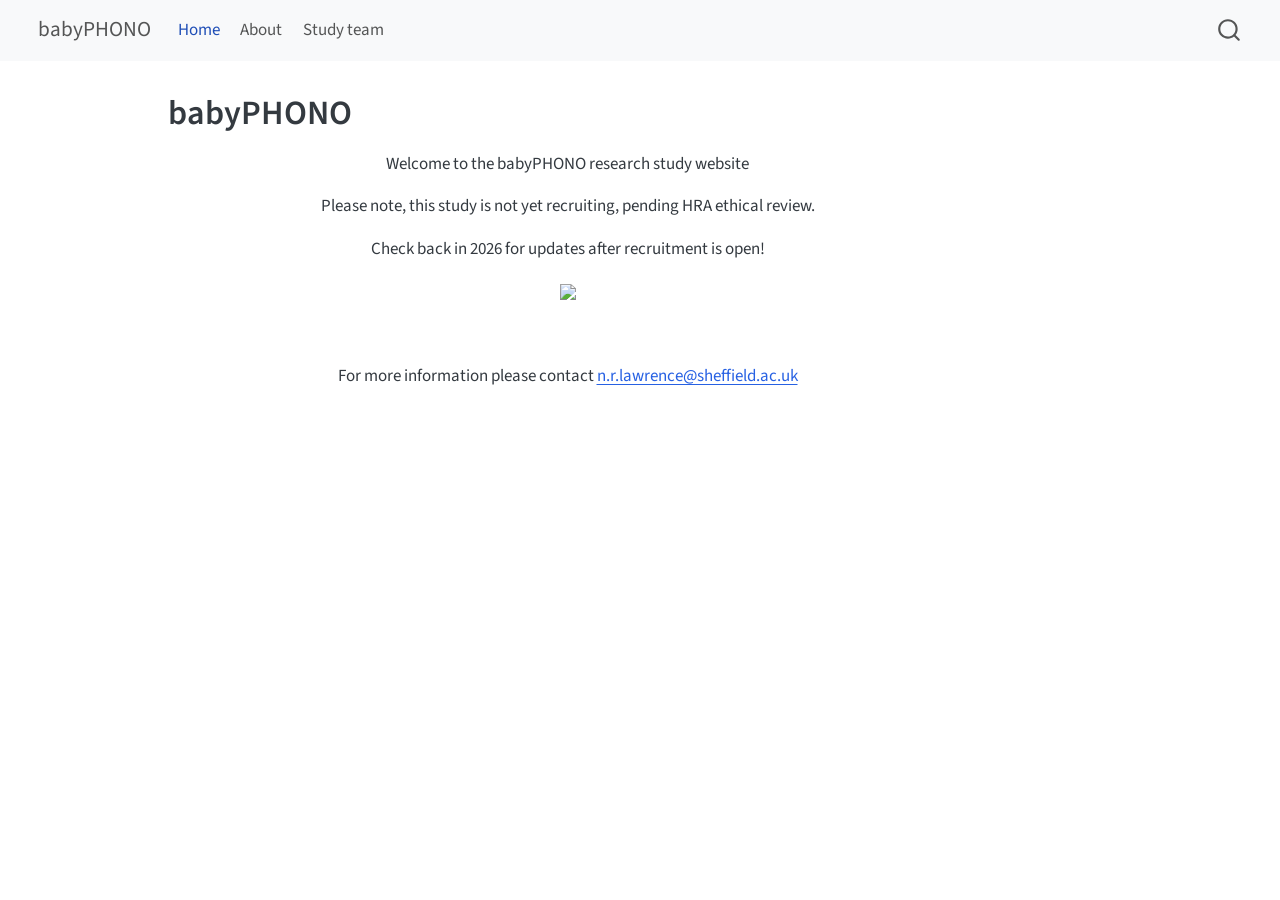
==== docs/index.html @ 56a3b523 "Initial commit" ====
<!DOCTYPE html>
<html xmlns="http://www.w3.org/1999/xhtml" lang="en" xml:lang="en"><head>

<meta charset="utf-8">
<meta name="generator" content="quarto-1.9.37">

<meta name="viewport" content="width=device-width, initial-scale=1.0, user-scalable=yes">


<title>babyPHONO</title>
<style>
/* Default styles provided by pandoc.
** See https://pandoc.org/MANUAL.html#variables-for-html for config info.
*/
code{white-space: pre-wrap;}
span.smallcaps{font-variant: small-caps;}
div.columns{display: flex; gap: min(4vw, 1.5em);}
div.column{flex: auto; overflow-x: auto;}
div.hanging-indent{margin-left: 1.5em; text-indent: -1.5em;}
ul.task-list{list-style: none;}
ul.task-list li input[type="checkbox"] {
  width: 0.8em;
  margin: 0 0.8em 0.2em -1em; /* quarto-specific, see https://github.com/quarto-dev/quarto-cli/issues/4556 */ 
  vertical-align: middle;
}
</style>


<script src="site_libs/quarto-nav/quarto-nav.js"></script>
<script src="site_libs/quarto-nav/headroom.min.js"></script>
<script src="site_libs/clipboard/clipboard.min.js"></script>
<script src="site_libs/quarto-search/autocomplete.umd.js"></script>
<script src="site_libs/quarto-search/fuse.min.js"></script>
<script src="site_libs/quarto-search/quarto-search.js"></script>
<meta name="quarto:offset" content="./">
<script src="site_libs/quarto-html/quarto.js" type="module"></script>
<script src="site_libs/quarto-html/tabsets/tabsets.js" type="module"></script>
<script src="site_libs/quarto-html/popper.min.js"></script>
<script src="site_libs/quarto-html/tippy.umd.min.js"></script>
<script src="site_libs/quarto-html/anchor.min.js"></script>
<link href="site_libs/quarto-html/tippy.css" rel="stylesheet">
<link href="site_libs/quarto-html/quarto-syntax-highlighting-7f8f88aac4f3542376d5c11b86a4c14d.css" rel="stylesheet" id="quarto-text-highlighting-styles">
<script src="site_libs/bootstrap/bootstrap.min.js"></script>
<link href="site_libs/bootstrap/bootstrap-icons.css" rel="stylesheet">
<link href="site_libs/bootstrap/bootstrap-a0f9fd0d421825b736dc1bbcbcba2219.min.css" rel="stylesheet" append-hash="true" id="quarto-bootstrap" data-mode="light">
<script id="quarto-search-options" type="application/json">{
  "location": "navbar",
  "copy-button": false,
  "collapse-after": 3,
  "panel-placement": "end",
  "type": "overlay",
  "limit": 50,
  "keyboard-shortcut": [
    "f",
    "/",
    "s"
  ],
  "show-item-context": false,
  "language": {
    "search-no-results-text": "No results",
    "search-matching-documents-text": "matching documents",
    "search-copy-link-title": "Copy link to search",
    "search-hide-matches-text": "Hide additional matches",
    "search-more-match-text": "more match in this document",
    "search-more-matches-text": "more matches in this document",
    "search-clear-button-title": "Clear",
    "search-text-placeholder": "",
    "search-detached-cancel-button-title": "Cancel",
    "search-submit-button-title": "Submit",
    "search-label": "Search"
  }
}</script>
<meta name="google-site-verification" content="YNCoKHF_iTIL2Mel8LO_p5IDsyJMHZ4XeLQvDbiXY2U">





<link rel="stylesheet" href="styles.css">
</head>

<body class="nav-fixed quarto-light">

<div id="quarto-search-results"></div>
  <header id="quarto-header" class="headroom fixed-top">
    <nav class="navbar navbar-expand-lg " data-bs-theme="dark">
      <div class="navbar-container container-fluid">
      <div class="navbar-brand-container mx-auto">
    <a href="./index.html" class="navbar-brand navbar-brand-logo">
    <img src="./images/babyphono_logo_purple.png" alt="" class="navbar-logo light-content">
    <img src="./images/babyphono_logo_purple.png" alt="" class="navbar-logo dark-content">
    </a>
    <a class="navbar-brand" href="./index.html">
    <span class="navbar-title">babyPHONO</span>
    </a>
  </div>
            <div id="quarto-search" class="" title="Search"></div>
          <button class="navbar-toggler" type="button" data-bs-toggle="collapse" data-bs-target="#navbarCollapse" aria-controls="navbarCollapse" role="menu" aria-expanded="false" aria-label="Toggle navigation" onclick="if (window.quartoToggleHeadroom) { window.quartoToggleHeadroom(); }">
  <span class="navbar-toggler-icon"></span>
</button>
          <div class="collapse navbar-collapse" id="navbarCollapse">
            <ul class="navbar-nav navbar-nav-scroll me-auto">
  <li class="nav-item">
    <a class="nav-link active" href="./index.html" aria-current="page"> 
<span class="menu-text">Home</span></a>
  </li>  
  <li class="nav-item">
    <a class="nav-link" href="./about.html"> 
<span class="menu-text">About</span></a>
  </li>  
  <li class="nav-item">
    <a class="nav-link" href="./study-team.qmd"> 
<span class="menu-text">Study team</span></a>
  </li>  
</ul>
          </div> <!-- /navcollapse -->
            <div class="quarto-navbar-tools">
</div>
      </div> <!-- /container-fluid -->
    </nav>
</header>
<!-- content -->
<div id="quarto-content" class="quarto-container page-columns page-rows-contents page-layout-article page-navbar">
<!-- sidebar -->
<!-- margin-sidebar -->
    <div id="quarto-margin-sidebar" class="sidebar margin-sidebar zindex-bottom">
        
    </div>
<!-- main -->
<main class="content" id="quarto-document-content">

<header id="title-block-header" class="quarto-title-block default">
<div class="quarto-title">
<h1 class="title">babyPHONO</h1>
</div>



<div class="quarto-title-meta">

    
  
    
  </div>
  


</header>


<div style="text-align: center;">
<p>Welcome to the babyPHONO research study website</p>
<p>Please note, this study is not yet recruiting, pending HRA ethical review.</p>
<p>Check back in 2026 for updates after recruitment is open!</p>
<p><img src="images/babyPHONO_logo_white.png" class="img-fluid" width="200"></p>
<p><br></p>
<p>For more information please contact <a href="mailto:n.r.lawrence@sheffield.ac.uk" class="email">n.r.lawrence@sheffield.ac.uk</a></p>
</div>



</main> <!-- /main -->
<script id="quarto-html-after-body" type="application/javascript">
  window.document.addEventListener("DOMContentLoaded", function (event) {
    const icon = "";
    const anchorJS = new window.AnchorJS();
    anchorJS.options = {
      placement: 'right',
      icon: icon
    };
    anchorJS.add('.anchored');
    const isCodeAnnotation = (el) => {
      for (const clz of el.classList) {
        if (clz.startsWith('code-annotation-')) {                     
          return true;
        }
      }
      return false;
    }
    const onCopySuccess = function(e) {
      // button target
      const button = e.trigger;
      // don't keep focus
      button.blur();
      // flash "checked"
      button.classList.add('code-copy-button-checked');
      var currentTitle = button.getAttribute("title");
      button.setAttribute("title", "Copied!");
      let tooltip;
      if (window.bootstrap) {
        button.setAttribute("data-bs-toggle", "tooltip");
        button.setAttribute("data-bs-placement", "left");
        button.setAttribute("data-bs-title", "Copied!");
        tooltip = new bootstrap.Tooltip(button, 
          { trigger: "manual", 
            customClass: "code-copy-button-tooltip",
            offset: [0, -8]});
        tooltip.show();    
      }
      setTimeout(function() {
        if (tooltip) {
          tooltip.hide();
          button.removeAttribute("data-bs-title");
          button.removeAttribute("data-bs-toggle");
          button.removeAttribute("data-bs-placement");
        }
        button.setAttribute("title", currentTitle);
        button.classList.remove('code-copy-button-checked');
      }, 1000);
      // clear code selection
      e.clearSelection();
    }
    const getTextToCopy = function(trigger) {
      const outerScaffold = trigger.parentElement.cloneNode(true);
      const codeEl = outerScaffold.querySelector('code');
      for (const childEl of codeEl.children) {
        if (isCodeAnnotation(childEl)) {
          childEl.remove();
        }
      }
      return codeEl.innerText;
    }
    const clipboard = new window.ClipboardJS('.code-copy-button:not([data-in-quarto-modal])', {
      text: getTextToCopy
    });
    clipboard.on('success', onCopySuccess);
    if (window.document.getElementById('quarto-embedded-source-code-modal')) {
      const clipboardModal = new window.ClipboardJS('.code-copy-button[data-in-quarto-modal]', {
        text: getTextToCopy,
        container: window.document.getElementById('quarto-embedded-source-code-modal')
      });
      clipboardModal.on('success', onCopySuccess);
    }
      var localhostRegex = new RegExp(/^(?:http|https):\/\/localhost\:?[0-9]*\//);
      var mailtoRegex = new RegExp(/^mailto:/);
        var filterRegex = new RegExp('/' + window.location.host + '/');
      var isInternal = (href) => {
          return filterRegex.test(href) || localhostRegex.test(href) || mailtoRegex.test(href);
      }
      // Inspect non-navigation links and adorn them if external
     var links = window.document.querySelectorAll('a[href]:not(.nav-link):not(.navbar-brand):not(.toc-action):not(.sidebar-link):not(.sidebar-item-toggle):not(.pagination-link):not(.no-external):not([aria-hidden]):not(.dropdown-item):not(.quarto-navigation-tool):not(.about-link)');
      for (var i=0; i<links.length; i++) {
        const link = links[i];
        if (!isInternal(link.href)) {
          // undo the damage that might have been done by quarto-nav.js in the case of
          // links that we want to consider external
          if (link.dataset.originalHref !== undefined) {
            link.href = link.dataset.originalHref;
          }
        }
      }
    function tippyHover(el, contentFn, onTriggerFn, onUntriggerFn) {
      const config = {
        allowHTML: true,
        maxWidth: 500,
        delay: 100,
        arrow: false,
        appendTo: function(el) {
            return el.parentElement;
        },
        interactive: true,
        interactiveBorder: 10,
        theme: 'quarto',
        placement: 'bottom-start',
      };
      if (contentFn) {
        config.content = contentFn;
      }
      if (onTriggerFn) {
        config.onTrigger = onTriggerFn;
      }
      if (onUntriggerFn) {
        config.onUntrigger = onUntriggerFn;
      }
      window.tippy(el, config); 
    }
    const noterefs = window.document.querySelectorAll('a[role="doc-noteref"]');
    for (var i=0; i<noterefs.length; i++) {
      const ref = noterefs[i];
      tippyHover(ref, function() {
        // use id or data attribute instead here
        let href = ref.getAttribute('data-footnote-href') || ref.getAttribute('href');
        try { href = new URL(href).hash; } catch {}
        const id = href.replace(/^#\/?/, "");
        const note = window.document.getElementById(id);
        if (note) {
          return note.innerHTML;
        } else {
          return "";
        }
      });
    }
    const xrefs = window.document.querySelectorAll('a.quarto-xref');
    const processXRef = (id, note) => {
      // Strip column container classes
      const stripColumnClz = (el) => {
        el.classList.remove("page-full", "page-columns");
        if (el.children) {
          for (const child of el.children) {
            stripColumnClz(child);
          }
        }
      }
      stripColumnClz(note)
      if (id === null || id.startsWith('sec-')) {
        // Special case sections, only their first couple elements
        const container = document.createElement("div");
        if (note.children && note.children.length > 2) {
          container.appendChild(note.children[0].cloneNode(true));
          for (let i = 1; i < note.children.length; i++) {
            const child = note.children[i];
            if (child.tagName === "P" && child.innerText === "") {
              continue;
            } else {
              container.appendChild(child.cloneNode(true));
              break;
            }
          }
          if (window.Quarto?.typesetMath) {
            window.Quarto.typesetMath(container);
          }
          return container.innerHTML
        } else {
          if (window.Quarto?.typesetMath) {
            window.Quarto.typesetMath(note);
          }
          return note.innerHTML;
        }
      } else {
        // Remove any anchor links if they are present
        const anchorLink = note.querySelector('a.anchorjs-link');
        if (anchorLink) {
          anchorLink.remove();
        }
        if (window.Quarto?.typesetMath) {
          window.Quarto.typesetMath(note);
        }
        if (note.classList.contains("callout")) {
          return note.outerHTML;
        } else {
          return note.innerHTML;
        }
      }
    }
    for (var i=0; i<xrefs.length; i++) {
      const xref = xrefs[i];
      tippyHover(xref, undefined, function(instance) {
        instance.disable();
        let url = xref.getAttribute('href');
        let hash = undefined; 
        if (url.startsWith('#')) {
          hash = url;
        } else {
          try { hash = new URL(url).hash; } catch {}
        }
        if (hash) {
          const id = hash.replace(/^#\/?/, "");
          const note = window.document.getElementById(id);
          if (note !== null) {
            try {
              const html = processXRef(id, note.cloneNode(true));
              instance.setContent(html);
            } finally {
              instance.enable();
              instance.show();
            }
          } else {
            // See if we can fetch this
            fetch(url.split('#')[0])
            .then(res => res.text())
            .then(html => {
              const parser = new DOMParser();
              const htmlDoc = parser.parseFromString(html, "text/html");
              const note = htmlDoc.getElementById(id);
              if (note !== null) {
                const html = processXRef(id, note);
                instance.setContent(html);
              } 
            }).finally(() => {
              instance.enable();
              instance.show();
            });
          }
        } else {
          // See if we can fetch a full url (with no hash to target)
          // This is a special case and we should probably do some content thinning / targeting
          fetch(url)
          .then(res => res.text())
          .then(html => {
            const parser = new DOMParser();
            const htmlDoc = parser.parseFromString(html, "text/html");
            const note = htmlDoc.querySelector('main.content');
            if (note !== null) {
              // This should only happen for chapter cross references
              // (since there is no id in the URL)
              // remove the first header
              if (note.children.length > 0 && note.children[0].tagName === "HEADER") {
                note.children[0].remove();
              }
              const html = processXRef(null, note);
              instance.setContent(html);
            } 
          }).finally(() => {
            instance.enable();
            instance.show();
          });
        }
      }, function(instance) {
      });
    }
        let selectedAnnoteEl;
        const selectorForAnnotation = ( cell, annotation) => {
          let cellAttr = 'data-code-cell="' + cell + '"';
          let lineAttr = 'data-code-annotation="' +  annotation + '"';
          const selector = 'span[' + cellAttr + '][' + lineAttr + ']';
          return selector;
        }
        const selectCodeLines = (annoteEl) => {
          const doc = window.document;
          const targetCell = annoteEl.getAttribute("data-target-cell");
          const targetAnnotation = annoteEl.getAttribute("data-target-annotation");
          const annoteSpan = window.document.querySelector(selectorForAnnotation(targetCell, targetAnnotation));
          const lines = annoteSpan.getAttribute("data-code-lines").split(",");
          const lineIds = lines.map((line) => {
            return targetCell + "-" + line;
          })
          let top = null;
          let height = null;
          let parent = null;
          if (lineIds.length > 0) {
              //compute the position of the single el (top and bottom and make a div)
              const el = window.document.getElementById(lineIds[0]);
              top = el.offsetTop;
              height = el.offsetHeight;
              parent = el.parentElement.parentElement;
            if (lineIds.length > 1) {
              const lastEl = window.document.getElementById(lineIds[lineIds.length - 1]);
              const bottom = lastEl.offsetTop + lastEl.offsetHeight;
              height = bottom - top;
            }
            if (top !== null && height !== null && parent !== null) {
              // cook up a div (if necessary) and position it 
              let div = window.document.getElementById("code-annotation-line-highlight");
              if (div === null) {
                div = window.document.createElement("div");
                div.setAttribute("id", "code-annotation-line-highlight");
                div.style.position = 'absolute';
                parent.appendChild(div);
              }
              div.style.top = top - 2 + "px";
              div.style.height = height + 4 + "px";
              div.style.left = 0;
              let gutterDiv = window.document.getElementById("code-annotation-line-highlight-gutter");
              if (gutterDiv === null) {
                gutterDiv = window.document.createElement("div");
                gutterDiv.setAttribute("id", "code-annotation-line-highlight-gutter");
                gutterDiv.style.position = 'absolute';
                const codeCell = window.document.getElementById(targetCell);
                const gutter = codeCell.querySelector('.code-annotation-gutter');
                gutter.appendChild(gutterDiv);
              }
              gutterDiv.style.top = top - 2 + "px";
              gutterDiv.style.height = height + 4 + "px";
            }
            selectedAnnoteEl = annoteEl;
          }
        };
        const unselectCodeLines = () => {
          const elementsIds = ["code-annotation-line-highlight", "code-annotation-line-highlight-gutter"];
          elementsIds.forEach((elId) => {
            const div = window.document.getElementById(elId);
            if (div) {
              div.remove();
            }
          });
          selectedAnnoteEl = undefined;
        };
          // Handle positioning of the toggle
      window.addEventListener(
        "resize",
        throttle(() => {
          elRect = undefined;
          if (selectedAnnoteEl) {
            selectCodeLines(selectedAnnoteEl);
          }
        }, 10)
      );
      function throttle(fn, ms) {
      let throttle = false;
      let timer;
        return (...args) => {
          if(!throttle) { // first call gets through
              fn.apply(this, args);
              throttle = true;
          } else { // all the others get throttled
              if(timer) clearTimeout(timer); // cancel #2
              timer = setTimeout(() => {
                fn.apply(this, args);
                timer = throttle = false;
              }, ms);
          }
        };
      }
        // Attach click handler to the DT
        const annoteDls = window.document.querySelectorAll('dt[data-target-cell]');
        for (const annoteDlNode of annoteDls) {
          annoteDlNode.addEventListener('click', (event) => {
            const clickedEl = event.target;
            if (clickedEl !== selectedAnnoteEl) {
              unselectCodeLines();
              const activeEl = window.document.querySelector('dt[data-target-cell].code-annotation-active');
              if (activeEl) {
                activeEl.classList.remove('code-annotation-active');
              }
              selectCodeLines(clickedEl);
              clickedEl.classList.add('code-annotation-active');
            } else {
              // Unselect the line
              unselectCodeLines();
              clickedEl.classList.remove('code-annotation-active');
            }
          });
        }
    const findCites = (el) => {
      const parentEl = el.parentElement;
      if (parentEl) {
        const cites = parentEl.dataset.cites;
        if (cites) {
          return {
            el,
            cites: cites.split(' ')
          };
        } else {
          return findCites(el.parentElement)
        }
      } else {
        return undefined;
      }
    };
    var bibliorefs = window.document.querySelectorAll('a[role="doc-biblioref"]');
    for (var i=0; i<bibliorefs.length; i++) {
      const ref = bibliorefs[i];
      const citeInfo = findCites(ref);
      if (citeInfo) {
        tippyHover(citeInfo.el, function() {
          var popup = window.document.createElement('div');
          citeInfo.cites.forEach(function(cite) {
            var citeDiv = window.document.createElement('div');
            citeDiv.classList.add('hanging-indent');
            citeDiv.classList.add('csl-entry');
            var biblioDiv = window.document.getElementById('ref-' + cite);
            if (biblioDiv) {
              citeDiv.innerHTML = biblioDiv.innerHTML;
            }
            popup.appendChild(citeDiv);
          });
          return popup.innerHTML;
        });
      }
    }
  });
  </script>
</div> <!-- /content -->




</body></html>
---- docs/site_libs/quarto-html/quarto-syntax-highlighting-7f8f88aac4f3542376d5c11b86a4c14d.css ----
/* quarto syntax highlight colors */
:root {
  --quarto-hl-ot-color: #003B4F;
  --quarto-hl-at-color: #657422;
  --quarto-hl-ss-color: #20794D;
  --quarto-hl-an-color: #5E5E5E;
  --quarto-hl-fu-color: #4758AB;
  --quarto-hl-st-color: #20794D;
  --quarto-hl-cf-color: #003B4F;
  --quarto-hl-op-color: #5E5E5E;
  --quarto-hl-er-color: #AD0000;
  --quarto-hl-bn-color: #AD0000;
  --quarto-hl-al-color: #AD0000;
  --quarto-hl-va-color: #111111;
  --quarto-hl-bu-color: inherit;
  --quarto-hl-ex-color: inherit;
  --quarto-hl-pp-color: #AD0000;
  --quarto-hl-in-color: #5E5E5E;
  --quarto-hl-vs-color: #20794D;
  --quarto-hl-wa-color: #5E5E5E;
  --quarto-hl-do-color: #5E5E5E;
  --quarto-hl-im-color: #00769E;
  --quarto-hl-ch-color: #20794D;
  --quarto-hl-dt-color: #AD0000;
  --quarto-hl-fl-color: #AD0000;
  --quarto-hl-co-color: #5E5E5E;
  --quarto-hl-cv-color: #5E5E5E;
  --quarto-hl-cn-color: #8f5902;
  --quarto-hl-sc-color: #5E5E5E;
  --quarto-hl-dv-color: #AD0000;
  --quarto-hl-kw-color: #003B4F;
}

/* other quarto variables */
:root {
  --quarto-font-monospace: SFMono-Regular, Menlo, Monaco, Consolas, "Liberation Mono", "Courier New", monospace;
}

/* syntax highlight based on Pandoc's rules */
pre > code.sourceCode > span {
  color: #003B4F;
}

code.sourceCode > span {
  color: #003B4F;
}

div.sourceCode,
div.sourceCode pre.sourceCode {
  color: #003B4F;
}

/* Normal */
code span {
  color: #003B4F;
}

/* Alert */
code span.al {
  color: #AD0000;
  font-style: inherit;
}

/* Annotation */
code span.an {
  color: #5E5E5E;
  font-style: inherit;
}

/* Attribute */
code span.at {
  color: #657422;
  font-style: inherit;
}

/* BaseN */
code span.bn {
  color: #AD0000;
  font-style: inherit;
}

/* BuiltIn */
code span.bu {
  font-style: inherit;
}

/* ControlFlow */
code span.cf {
  color: #003B4F;
  font-weight: bold;
  font-style: inherit;
}

/* Char */
code span.ch {
  color: #20794D;
  font-style: inherit;
}

/* Constant */
code span.cn {
  color: #8f5902;
  font-style: inherit;
}

/* Comment */
code span.co {
  color: #5E5E5E;
  font-style: inherit;
}

/* CommentVar */
code span.cv {
  color: #5E5E5E;
  font-style: italic;
}

/* Documentation */
code span.do {
  color: #5E5E5E;
  font-style: italic;
}

/* DataType */
code span.dt {
  color: #AD0000;
  font-style: inherit;
}

/* DecVal */
code span.dv {
  color: #AD0000;
  font-style: inherit;
}

/* Error */
code span.er {
  color: #AD0000;
  font-style: inherit;
}

/* Extension */
code span.ex {
  font-style: inherit;
}

/* Float */
code span.fl {
  color: #AD0000;
  font-style: inherit;
}

/* Function */
code span.fu {
  color: #4758AB;
  font-style: inherit;
}

/* Import */
code span.im {
  color: #00769E;
  font-style: inherit;
}

/* Information */
code span.in {
  color: #5E5E5E;
  font-style: inherit;
}

/* Keyword */
code span.kw {
  color: #003B4F;
  font-weight: bold;
  font-style: inherit;
}

/* Operator */
code span.op {
  color: #5E5E5E;
  font-style: inherit;
}

/* Other */
code span.ot {
  color: #003B4F;
  font-style: inherit;
}

/* Preprocessor */
code span.pp {
  color: #AD0000;
  font-style: inherit;
}

/* SpecialChar */
code span.sc {
  color: #5E5E5E;
  font-style: inherit;
}

/* SpecialString */
code span.ss {
  color: #20794D;
  font-style: inherit;
}

/* String */
code span.st {
  color: #20794D;
  font-style: inherit;
}

/* Variable */
code span.va {
  color: #111111;
  font-style: inherit;
}

/* VerbatimString */
code span.vs {
  color: #20794D;
  font-style: inherit;
}

/* Warning */
code span.wa {
  color: #5E5E5E;
  font-style: italic;
}

.prevent-inlining {
  content: "</";
}

/*# sourceMappingURL=789ad8cd35626ba772517505b42a116e.css.map */
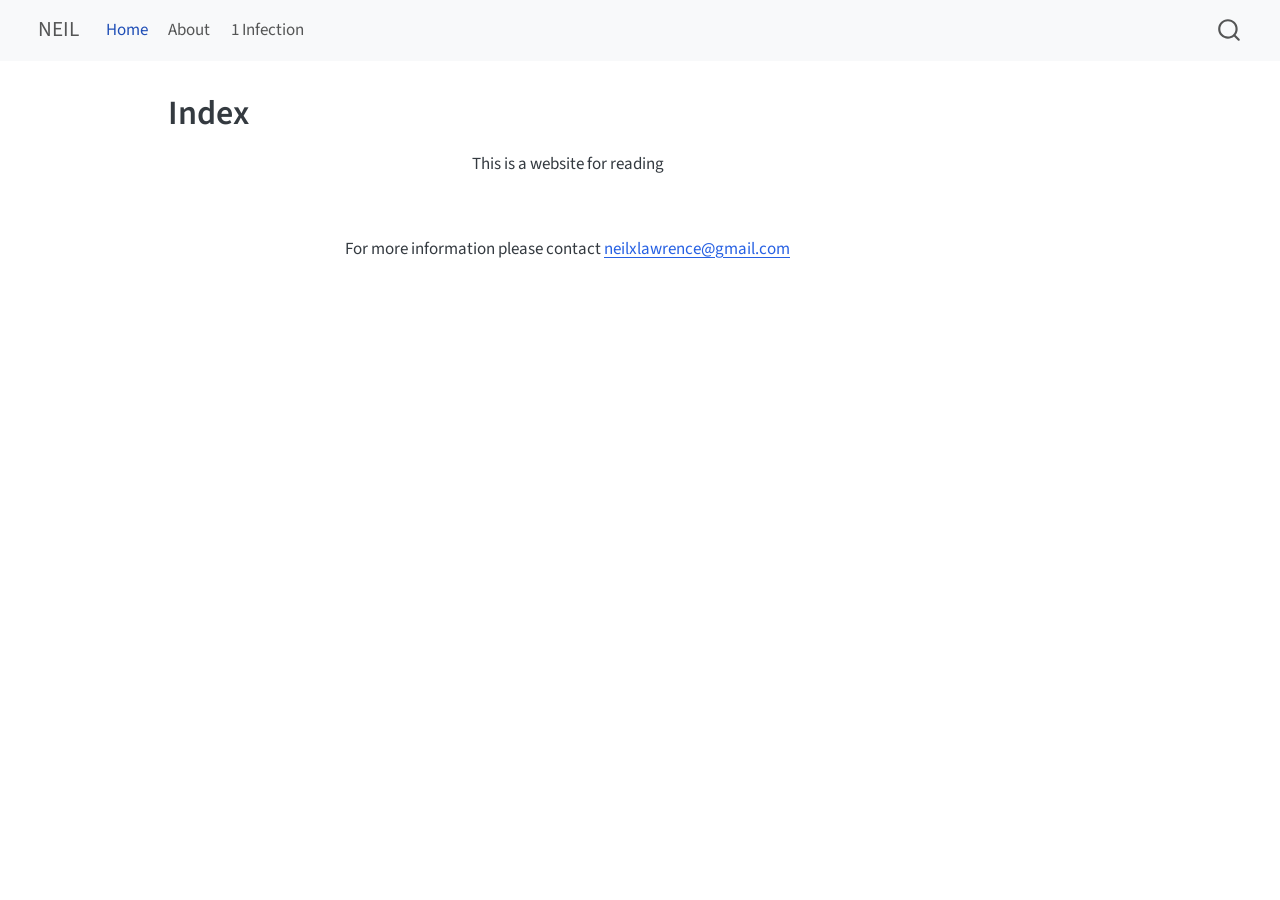
==== commit c5ed1e7a: "lkk" ====
--- a/docs/index.html
+++ b/docs/index.html
@@ -7,7 +7,7 @@
 <meta name="viewport" content="width=device-width, initial-scale=1.0, user-scalable=yes">
 
 
-<title>babyPHONO</title>
+<title>Index – NEIL</title>
 <style>
 /* Default styles provided by pandoc.
 ** See https://pandoc.org/MANUAL.html#variables-for-html for config info.
@@ -91,7 +91,7 @@
     <img src="./images/babyphono_logo_purple.png" alt="" class="navbar-logo dark-content">
     </a>
     <a class="navbar-brand" href="./index.html">
-    <span class="navbar-title">babyPHONO</span>
+    <span class="navbar-title">NEIL</span>
     </a>
   </div>
             <div id="quarto-search" class="" title="Search"></div>
@@ -109,8 +109,8 @@
 <span class="menu-text">About</span></a>
   </li>  
   <li class="nav-item">
-    <a class="nav-link" href="./study-team.qmd"> 
-<span class="menu-text">Study team</span></a>
+    <a class="nav-link" href="./1_infection.qmd"> 
+<span class="menu-text">1 Infection</span></a>
   </li>  
 </ul>
           </div> <!-- /navcollapse -->
@@ -131,7 +131,7 @@
 
 <header id="title-block-header" class="quarto-title-block default">
 <div class="quarto-title">
-<h1 class="title">babyPHONO</h1>
+<h1 class="title">Index</h1>
 </div>
 
 
@@ -149,12 +149,9 @@
 
 
 <div style="text-align: center;">
-<p>Welcome to the babyPHONO research study website</p>
-<p>Please note, this study is not yet recruiting, pending HRA ethical review.</p>
-<p>Check back in 2026 for updates after recruitment is open!</p>
-<p><img src="images/babyPHONO_logo_white.png" class="img-fluid" width="200"></p>
+<p>This is a website for reading</p>
 <p><br></p>
-<p>For more information please contact <a href="mailto:n.r.lawrence@sheffield.ac.uk" class="email">n.r.lawrence@sheffield.ac.uk</a></p>
+<p>For more information please contact <a href="mailto:neilxlawrence@gmail.com" class="email">neilxlawrence@gmail.com</a></p>
 </div>
 
 
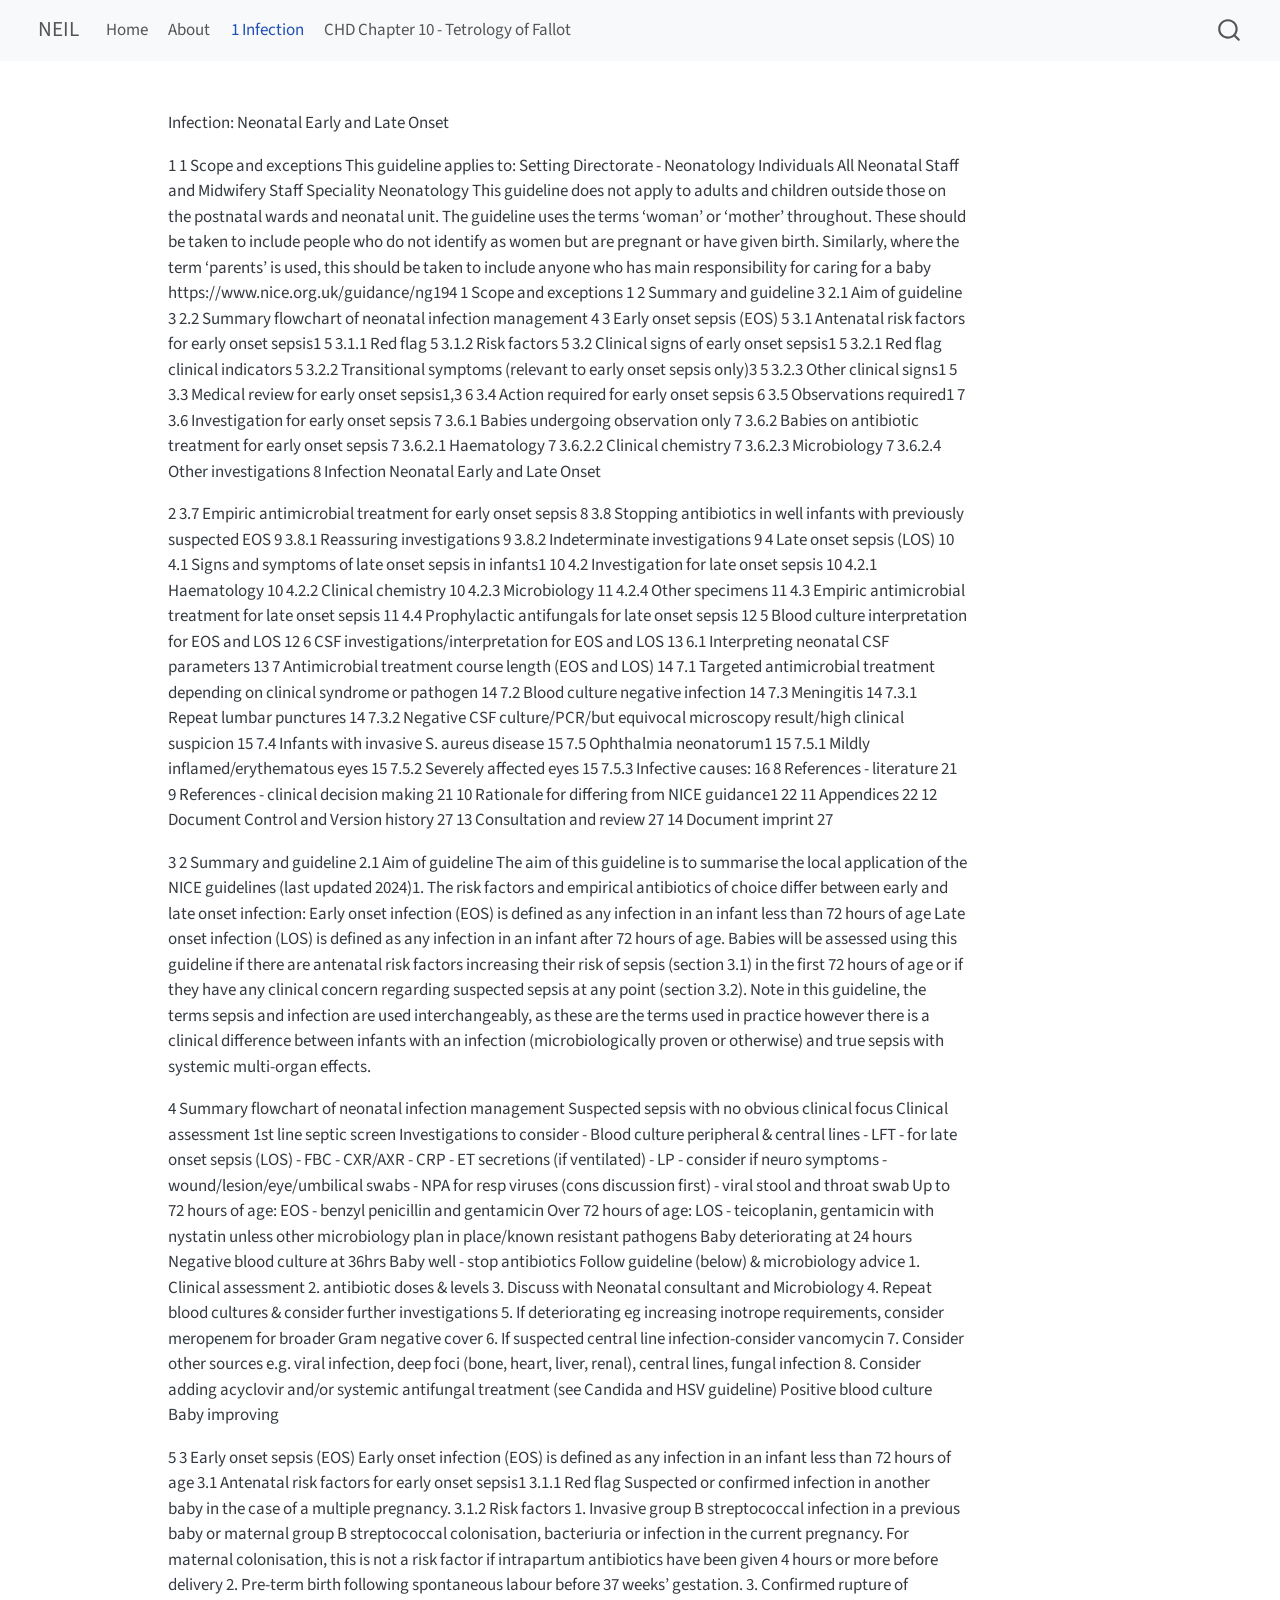
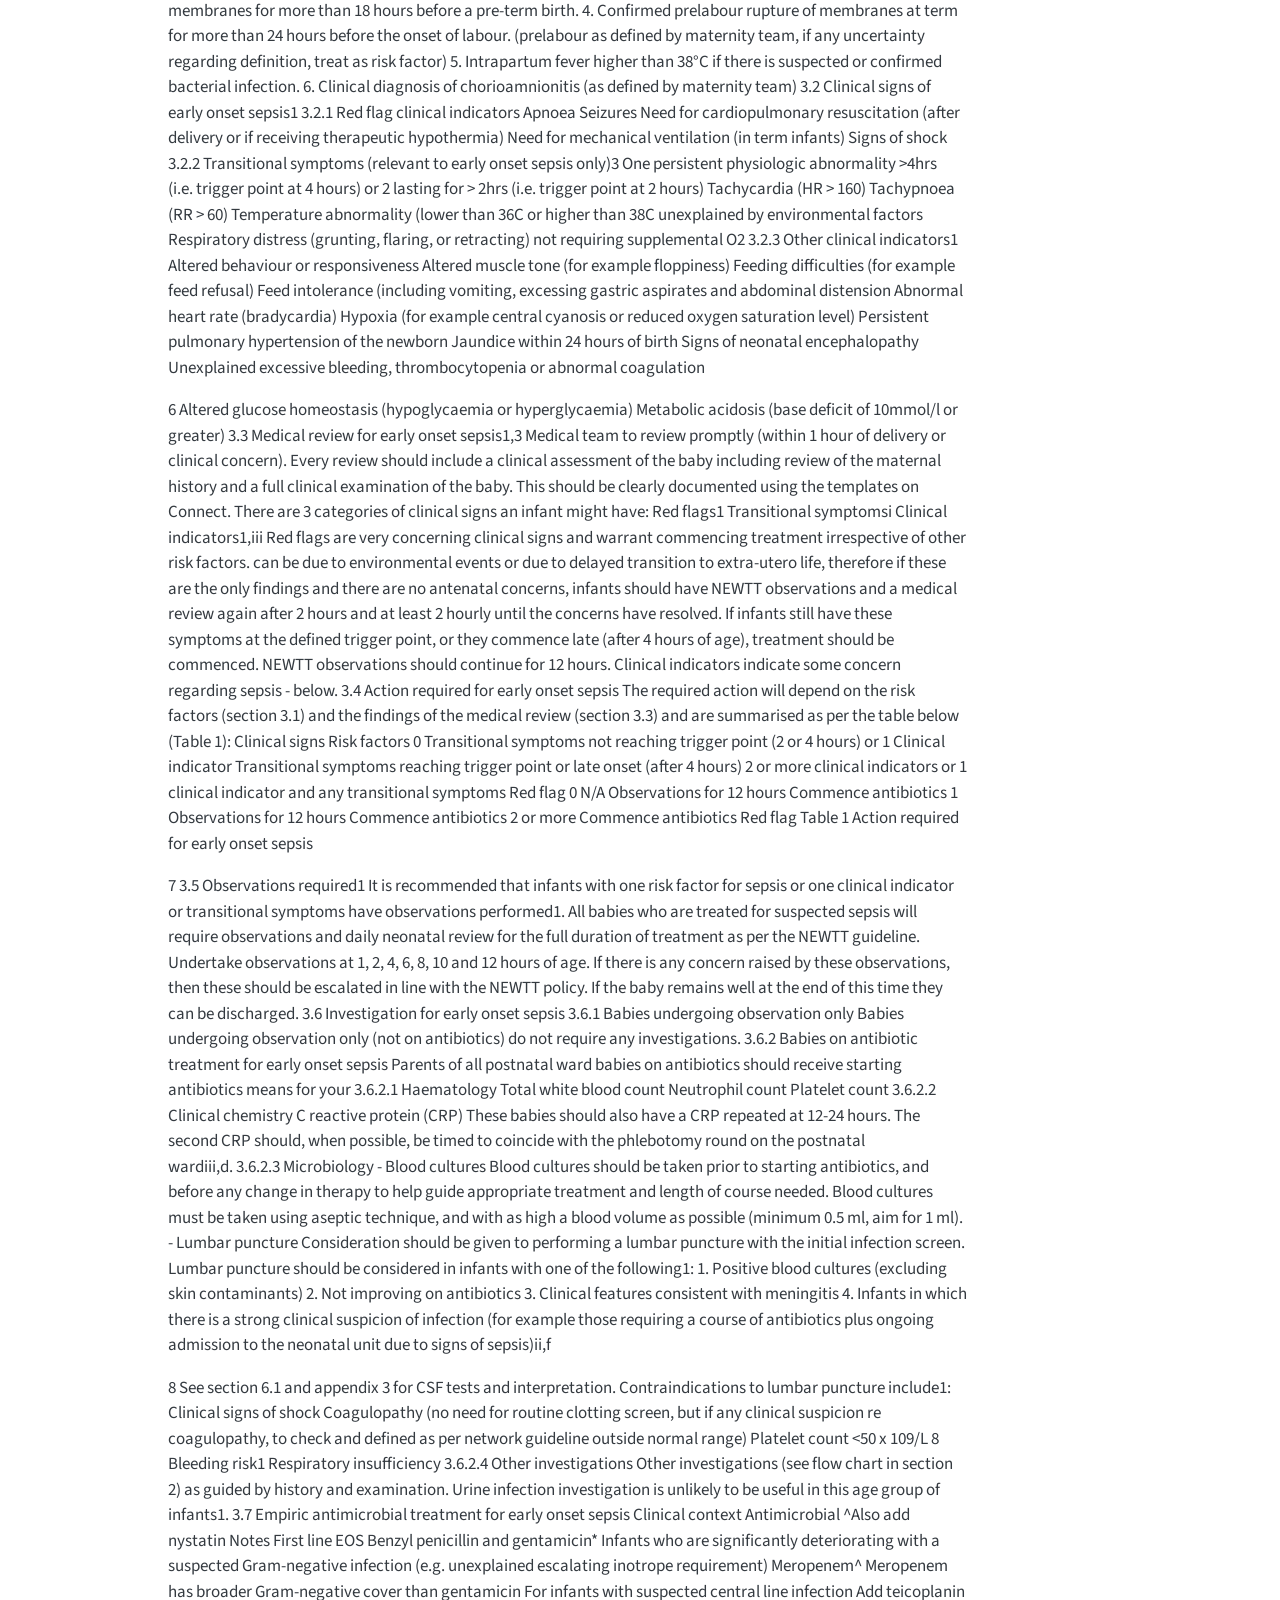
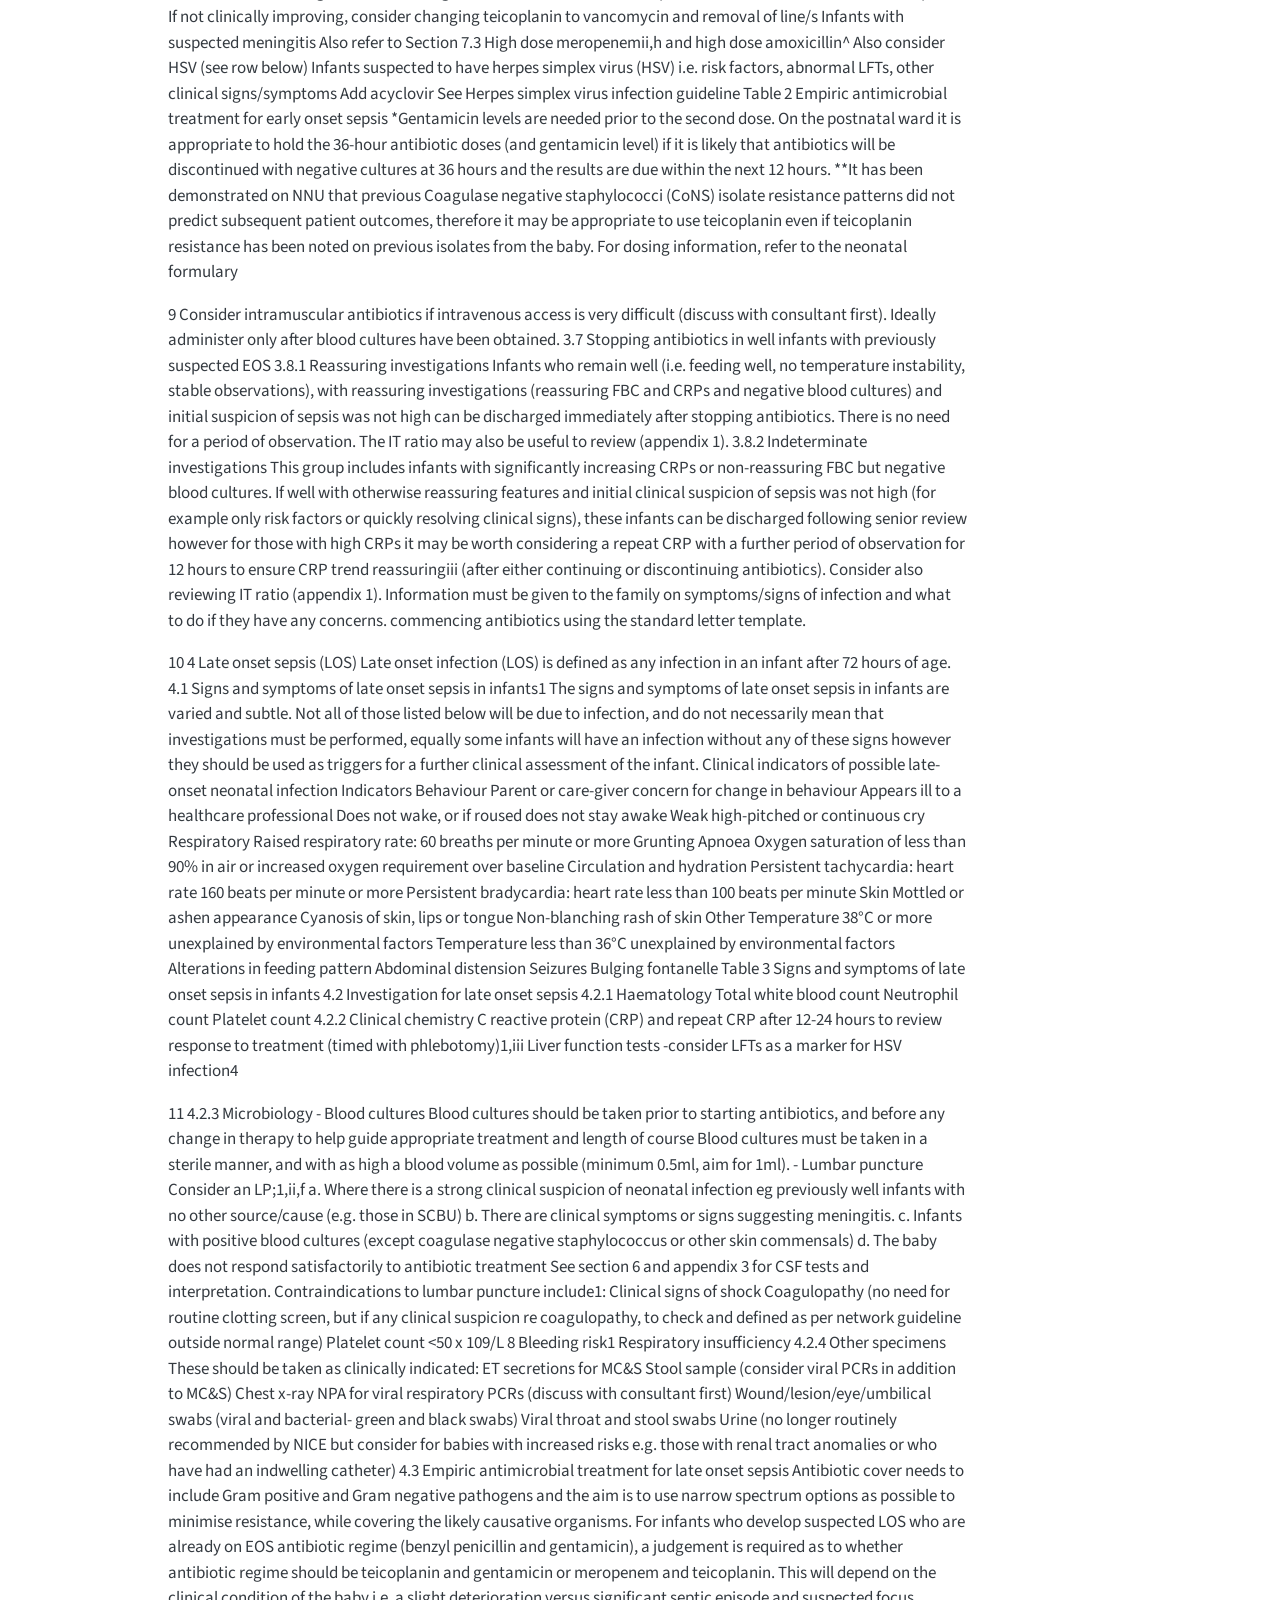
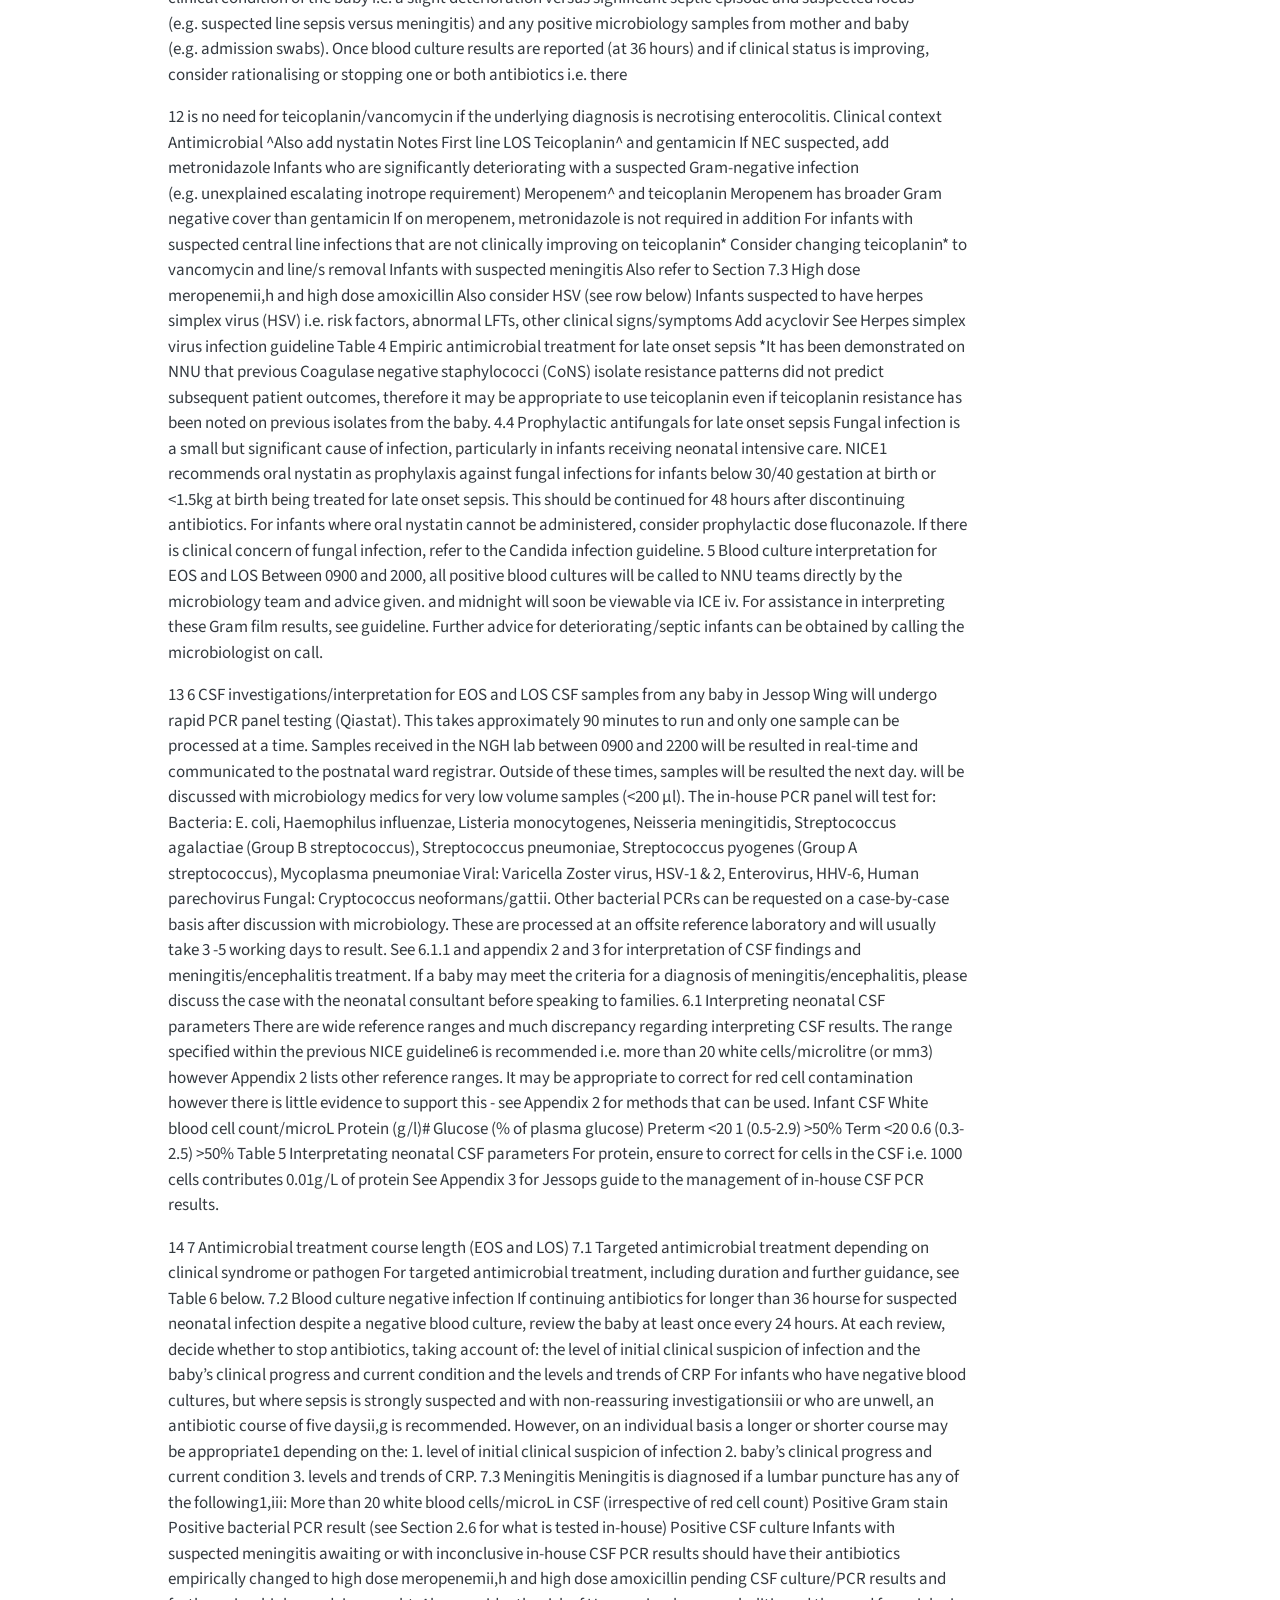
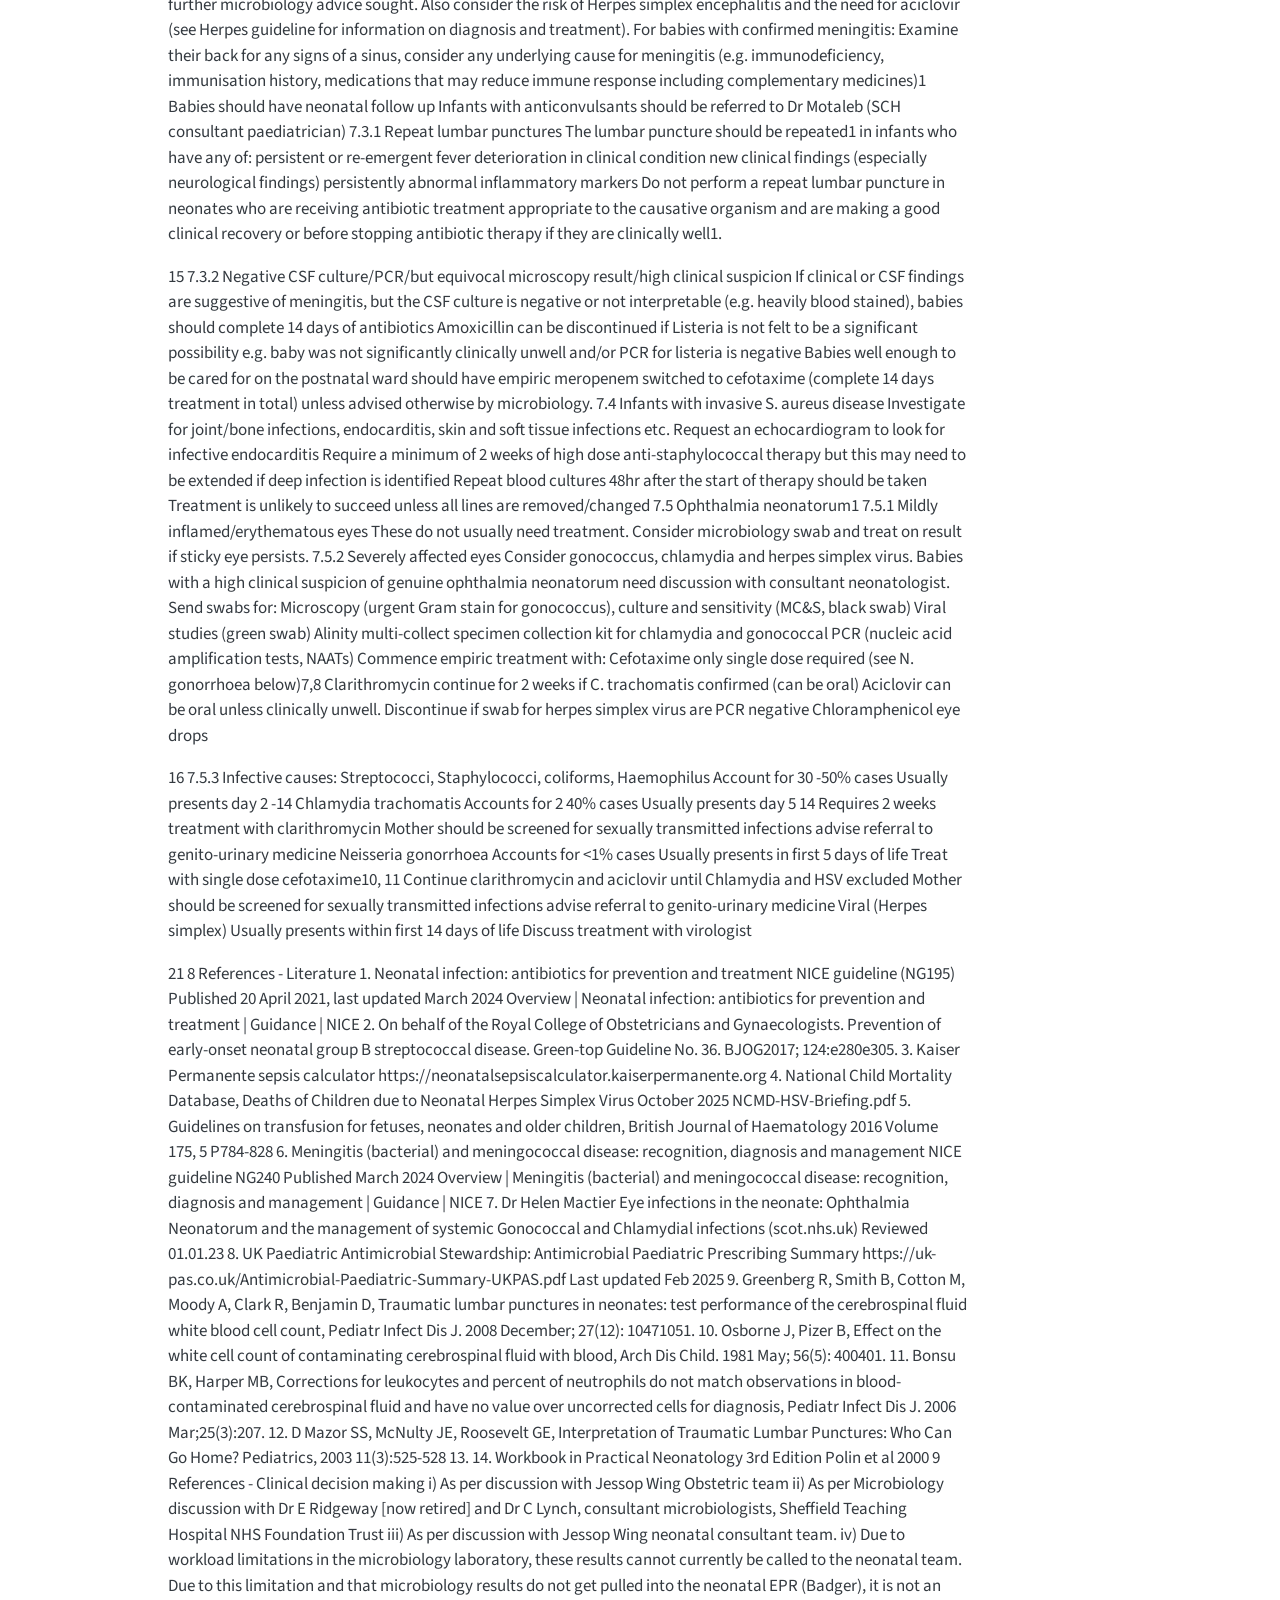
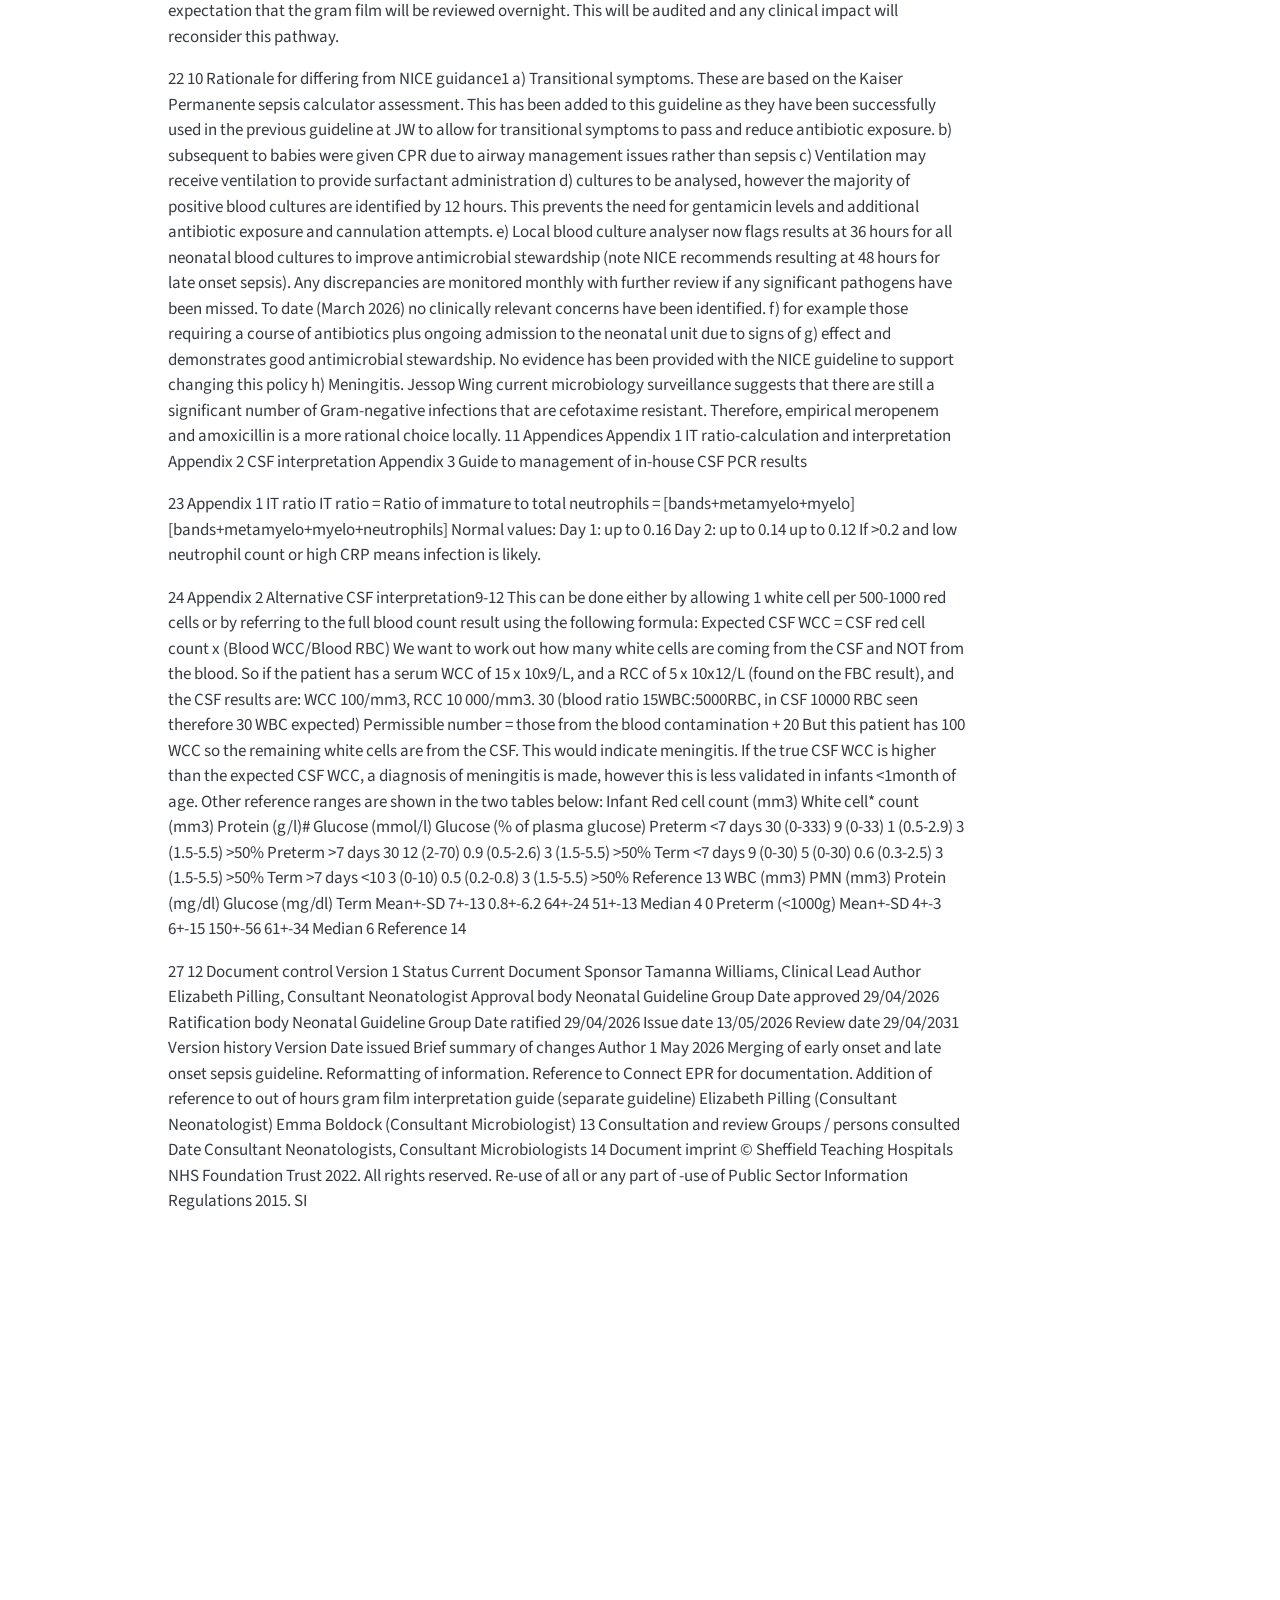
==== commit 82802cac: "f" ====
--- a/docs/index.html
+++ b/docs/index.html
@@ -1,565 +1,8 @@
-<!DOCTYPE html>
-<html xmlns="http://www.w3.org/1999/xhtml" lang="en" xml:lang="en"><head>
-
-<meta charset="utf-8">
-<meta name="generator" content="quarto-1.9.37">
-
-<meta name="viewport" content="width=device-width, initial-scale=1.0, user-scalable=yes">
-
-
-<title>Index – NEIL</title>
-<style>
-/* Default styles provided by pandoc.
-** See https://pandoc.org/MANUAL.html#variables-for-html for config info.
-*/
-code{white-space: pre-wrap;}
-span.smallcaps{font-variant: small-caps;}
-div.columns{display: flex; gap: min(4vw, 1.5em);}
-div.column{flex: auto; overflow-x: auto;}
-div.hanging-indent{margin-left: 1.5em; text-indent: -1.5em;}
-ul.task-list{list-style: none;}
-ul.task-list li input[type="checkbox"] {
-  width: 0.8em;
-  margin: 0 0.8em 0.2em -1em; /* quarto-specific, see https://github.com/quarto-dev/quarto-cli/issues/4556 */ 
-  vertical-align: middle;
-}
-</style>
-
-
-<script src="site_libs/quarto-nav/quarto-nav.js"></script>
-<script src="site_libs/quarto-nav/headroom.min.js"></script>
-<script src="site_libs/clipboard/clipboard.min.js"></script>
-<script src="site_libs/quarto-search/autocomplete.umd.js"></script>
-<script src="site_libs/quarto-search/fuse.min.js"></script>
-<script src="site_libs/quarto-search/quarto-search.js"></script>
-<meta name="quarto:offset" content="./">
-<script src="site_libs/quarto-html/quarto.js" type="module"></script>
-<script src="site_libs/quarto-html/tabsets/tabsets.js" type="module"></script>
-<script src="site_libs/quarto-html/popper.min.js"></script>
-<script src="site_libs/quarto-html/tippy.umd.min.js"></script>
-<script src="site_libs/quarto-html/anchor.min.js"></script>
-<link href="site_libs/quarto-html/tippy.css" rel="stylesheet">
-<link href="site_libs/quarto-html/quarto-syntax-highlighting-7f8f88aac4f3542376d5c11b86a4c14d.css" rel="stylesheet" id="quarto-text-highlighting-styles">
-<script src="site_libs/bootstrap/bootstrap.min.js"></script>
-<link href="site_libs/bootstrap/bootstrap-icons.css" rel="stylesheet">
-<link href="site_libs/bootstrap/bootstrap-a0f9fd0d421825b736dc1bbcbcba2219.min.css" rel="stylesheet" append-hash="true" id="quarto-bootstrap" data-mode="light">
-<script id="quarto-search-options" type="application/json">{
-  "location": "navbar",
-  "copy-button": false,
-  "collapse-after": 3,
-  "panel-placement": "end",
-  "type": "overlay",
-  "limit": 50,
-  "keyboard-shortcut": [
-    "f",
-    "/",
-    "s"
-  ],
-  "show-item-context": false,
-  "language": {
-    "search-no-results-text": "No results",
-    "search-matching-documents-text": "matching documents",
-    "search-copy-link-title": "Copy link to search",
-    "search-hide-matches-text": "Hide additional matches",
-    "search-more-match-text": "more match in this document",
-    "search-more-matches-text": "more matches in this document",
-    "search-clear-button-title": "Clear",
-    "search-text-placeholder": "",
-    "search-detached-cancel-button-title": "Cancel",
-    "search-submit-button-title": "Submit",
-    "search-label": "Search"
-  }
-}</script>
-<meta name="google-site-verification" content="YNCoKHF_iTIL2Mel8LO_p5IDsyJMHZ4XeLQvDbiXY2U">
-
-
-
-
-
-<link rel="stylesheet" href="styles.css">
-</head>
-
-<body class="nav-fixed quarto-light">
-
-<div id="quarto-search-results"></div>
-  <header id="quarto-header" class="headroom fixed-top">
-    <nav class="navbar navbar-expand-lg " data-bs-theme="dark">
-      <div class="navbar-container container-fluid">
-      <div class="navbar-brand-container mx-auto">
-    <a href="./index.html" class="navbar-brand navbar-brand-logo">
-    <img src="./images/babyphono_logo_purple.png" alt="" class="navbar-logo light-content">
-    <img src="./images/babyphono_logo_purple.png" alt="" class="navbar-logo dark-content">
-    </a>
-    <a class="navbar-brand" href="./index.html">
-    <span class="navbar-title">NEIL</span>
-    </a>
-  </div>
-            <div id="quarto-search" class="" title="Search"></div>
-          <button class="navbar-toggler" type="button" data-bs-toggle="collapse" data-bs-target="#navbarCollapse" aria-controls="navbarCollapse" role="menu" aria-expanded="false" aria-label="Toggle navigation" onclick="if (window.quartoToggleHeadroom) { window.quartoToggleHeadroom(); }">
-  <span class="navbar-toggler-icon"></span>
-</button>
-          <div class="collapse navbar-collapse" id="navbarCollapse">
-            <ul class="navbar-nav navbar-nav-scroll me-auto">
-  <li class="nav-item">
-    <a class="nav-link active" href="./index.html" aria-current="page"> 
-<span class="menu-text">Home</span></a>
-  </li>  
-  <li class="nav-item">
-    <a class="nav-link" href="./about.html"> 
-<span class="menu-text">About</span></a>
-  </li>  
-  <li class="nav-item">
-    <a class="nav-link" href="./1_infection.qmd"> 
-<span class="menu-text">1 Infection</span></a>
-  </li>  
-</ul>
-          </div> <!-- /navcollapse -->
-            <div class="quarto-navbar-tools">
-</div>
-      </div> <!-- /container-fluid -->
-    </nav>
-</header>
-<!-- content -->
-<div id="quarto-content" class="quarto-container page-columns page-rows-contents page-layout-article page-navbar">
-<!-- sidebar -->
-<!-- margin-sidebar -->
-    <div id="quarto-margin-sidebar" class="sidebar margin-sidebar zindex-bottom">
-        
-    </div>
-<!-- main -->
-<main class="content" id="quarto-document-content">
-
-<header id="title-block-header" class="quarto-title-block default">
-<div class="quarto-title">
-<h1 class="title">Index</h1>
-</div>
-
-
-
-<div class="quarto-title-meta">
-
-    
-  
-    
-  </div>
-  
-
-
-</header>
-
-
-<div style="text-align: center;">
-<p>This is a website for reading</p>
-<p><br></p>
-<p>For more information please contact <a href="mailto:neilxlawrence@gmail.com" class="email">neilxlawrence@gmail.com</a></p>
-</div>
-
-
-
-</main> <!-- /main -->
-<script id="quarto-html-after-body" type="application/javascript">
-  window.document.addEventListener("DOMContentLoaded", function (event) {
-    const icon = "";
-    const anchorJS = new window.AnchorJS();
-    anchorJS.options = {
-      placement: 'right',
-      icon: icon
-    };
-    anchorJS.add('.anchored');
-    const isCodeAnnotation = (el) => {
-      for (const clz of el.classList) {
-        if (clz.startsWith('code-annotation-')) {                     
-          return true;
-        }
-      }
-      return false;
-    }
-    const onCopySuccess = function(e) {
-      // button target
-      const button = e.trigger;
-      // don't keep focus
-      button.blur();
-      // flash "checked"
-      button.classList.add('code-copy-button-checked');
-      var currentTitle = button.getAttribute("title");
-      button.setAttribute("title", "Copied!");
-      let tooltip;
-      if (window.bootstrap) {
-        button.setAttribute("data-bs-toggle", "tooltip");
-        button.setAttribute("data-bs-placement", "left");
-        button.setAttribute("data-bs-title", "Copied!");
-        tooltip = new bootstrap.Tooltip(button, 
-          { trigger: "manual", 
-            customClass: "code-copy-button-tooltip",
-            offset: [0, -8]});
-        tooltip.show();    
-      }
-      setTimeout(function() {
-        if (tooltip) {
-          tooltip.hide();
-          button.removeAttribute("data-bs-title");
-          button.removeAttribute("data-bs-toggle");
-          button.removeAttribute("data-bs-placement");
-        }
-        button.setAttribute("title", currentTitle);
-        button.classList.remove('code-copy-button-checked');
-      }, 1000);
-      // clear code selection
-      e.clearSelection();
-    }
-    const getTextToCopy = function(trigger) {
-      const outerScaffold = trigger.parentElement.cloneNode(true);
-      const codeEl = outerScaffold.querySelector('code');
-      for (const childEl of codeEl.children) {
-        if (isCodeAnnotation(childEl)) {
-          childEl.remove();
-        }
-      }
-      return codeEl.innerText;
-    }
-    const clipboard = new window.ClipboardJS('.code-copy-button:not([data-in-quarto-modal])', {
-      text: getTextToCopy
-    });
-    clipboard.on('success', onCopySuccess);
-    if (window.document.getElementById('quarto-embedded-source-code-modal')) {
-      const clipboardModal = new window.ClipboardJS('.code-copy-button[data-in-quarto-modal]', {
-        text: getTextToCopy,
-        container: window.document.getElementById('quarto-embedded-source-code-modal')
-      });
-      clipboardModal.on('success', onCopySuccess);
-    }
-      var localhostRegex = new RegExp(/^(?:http|https):\/\/localhost\:?[0-9]*\//);
-      var mailtoRegex = new RegExp(/^mailto:/);
-        var filterRegex = new RegExp('/' + window.location.host + '/');
-      var isInternal = (href) => {
-          return filterRegex.test(href) || localhostRegex.test(href) || mailtoRegex.test(href);
-      }
-      // Inspect non-navigation links and adorn them if external
-     var links = window.document.querySelectorAll('a[href]:not(.nav-link):not(.navbar-brand):not(.toc-action):not(.sidebar-link):not(.sidebar-item-toggle):not(.pagination-link):not(.no-external):not([aria-hidden]):not(.dropdown-item):not(.quarto-navigation-tool):not(.about-link)');
-      for (var i=0; i<links.length; i++) {
-        const link = links[i];
-        if (!isInternal(link.href)) {
-          // undo the damage that might have been done by quarto-nav.js in the case of
-          // links that we want to consider external
-          if (link.dataset.originalHref !== undefined) {
-            link.href = link.dataset.originalHref;
-          }
-        }
-      }
-    function tippyHover(el, contentFn, onTriggerFn, onUntriggerFn) {
-      const config = {
-        allowHTML: true,
-        maxWidth: 500,
-        delay: 100,
-        arrow: false,
-        appendTo: function(el) {
-            return el.parentElement;
-        },
-        interactive: true,
-        interactiveBorder: 10,
-        theme: 'quarto',
-        placement: 'bottom-start',
-      };
-      if (contentFn) {
-        config.content = contentFn;
-      }
-      if (onTriggerFn) {
-        config.onTrigger = onTriggerFn;
-      }
-      if (onUntriggerFn) {
-        config.onUntrigger = onUntriggerFn;
-      }
-      window.tippy(el, config); 
-    }
-    const noterefs = window.document.querySelectorAll('a[role="doc-noteref"]');
-    for (var i=0; i<noterefs.length; i++) {
-      const ref = noterefs[i];
-      tippyHover(ref, function() {
-        // use id or data attribute instead here
-        let href = ref.getAttribute('data-footnote-href') || ref.getAttribute('href');
-        try { href = new URL(href).hash; } catch {}
-        const id = href.replace(/^#\/?/, "");
-        const note = window.document.getElementById(id);
-        if (note) {
-          return note.innerHTML;
-        } else {
-          return "";
-        }
-      });
-    }
-    const xrefs = window.document.querySelectorAll('a.quarto-xref');
-    const processXRef = (id, note) => {
-      // Strip column container classes
-      const stripColumnClz = (el) => {
-        el.classList.remove("page-full", "page-columns");
-        if (el.children) {
-          for (const child of el.children) {
-            stripColumnClz(child);
-          }
-        }
-      }
-      stripColumnClz(note)
-      if (id === null || id.startsWith('sec-')) {
-        // Special case sections, only their first couple elements
-        const container = document.createElement("div");
-        if (note.children && note.children.length > 2) {
-          container.appendChild(note.children[0].cloneNode(true));
-          for (let i = 1; i < note.children.length; i++) {
-            const child = note.children[i];
-            if (child.tagName === "P" && child.innerText === "") {
-              continue;
-            } else {
-              container.appendChild(child.cloneNode(true));
-              break;
-            }
-          }
-          if (window.Quarto?.typesetMath) {
-            window.Quarto.typesetMath(container);
-          }
-          return container.innerHTML
-        } else {
-          if (window.Quarto?.typesetMath) {
-            window.Quarto.typesetMath(note);
-          }
-          return note.innerHTML;
-        }
-      } else {
-        // Remove any anchor links if they are present
-        const anchorLink = note.querySelector('a.anchorjs-link');
-        if (anchorLink) {
-          anchorLink.remove();
-        }
-        if (window.Quarto?.typesetMath) {
-          window.Quarto.typesetMath(note);
-        }
-        if (note.classList.contains("callout")) {
-          return note.outerHTML;
-        } else {
-          return note.innerHTML;
-        }
-      }
-    }
-    for (var i=0; i<xrefs.length; i++) {
-      const xref = xrefs[i];
-      tippyHover(xref, undefined, function(instance) {
-        instance.disable();
-        let url = xref.getAttribute('href');
-        let hash = undefined; 
-        if (url.startsWith('#')) {
-          hash = url;
-        } else {
-          try { hash = new URL(url).hash; } catch {}
-        }
-        if (hash) {
-          const id = hash.replace(/^#\/?/, "");
-          const note = window.document.getElementById(id);
-          if (note !== null) {
-            try {
-              const html = processXRef(id, note.cloneNode(true));
-              instance.setContent(html);
-            } finally {
-              instance.enable();
-              instance.show();
-            }
-          } else {
-            // See if we can fetch this
-            fetch(url.split('#')[0])
-            .then(res => res.text())
-            .then(html => {
-              const parser = new DOMParser();
-              const htmlDoc = parser.parseFromString(html, "text/html");
-              const note = htmlDoc.getElementById(id);
-              if (note !== null) {
-                const html = processXRef(id, note);
-                instance.setContent(html);
-              } 
-            }).finally(() => {
-              instance.enable();
-              instance.show();
-            });
-          }
-        } else {
-          // See if we can fetch a full url (with no hash to target)
-          // This is a special case and we should probably do some content thinning / targeting
-          fetch(url)
-          .then(res => res.text())
-          .then(html => {
-            const parser = new DOMParser();
-            const htmlDoc = parser.parseFromString(html, "text/html");
-            const note = htmlDoc.querySelector('main.content');
-            if (note !== null) {
-              // This should only happen for chapter cross references
-              // (since there is no id in the URL)
-              // remove the first header
-              if (note.children.length > 0 && note.children[0].tagName === "HEADER") {
-                note.children[0].remove();
-              }
-              const html = processXRef(null, note);
-              instance.setContent(html);
-            } 
-          }).finally(() => {
-            instance.enable();
-            instance.show();
-          });
-        }
-      }, function(instance) {
-      });
-    }
-        let selectedAnnoteEl;
-        const selectorForAnnotation = ( cell, annotation) => {
-          let cellAttr = 'data-code-cell="' + cell + '"';
-          let lineAttr = 'data-code-annotation="' +  annotation + '"';
-          const selector = 'span[' + cellAttr + '][' + lineAttr + ']';
-          return selector;
-        }
-        const selectCodeLines = (annoteEl) => {
-          const doc = window.document;
-          const targetCell = annoteEl.getAttribute("data-target-cell");
-          const targetAnnotation = annoteEl.getAttribute("data-target-annotation");
-          const annoteSpan = window.document.querySelector(selectorForAnnotation(targetCell, targetAnnotation));
-          const lines = annoteSpan.getAttribute("data-code-lines").split(",");
-          const lineIds = lines.map((line) => {
-            return targetCell + "-" + line;
-          })
-          let top = null;
-          let height = null;
-          let parent = null;
-          if (lineIds.length > 0) {
-              //compute the position of the single el (top and bottom and make a div)
-              const el = window.document.getElementById(lineIds[0]);
-              top = el.offsetTop;
-              height = el.offsetHeight;
-              parent = el.parentElement.parentElement;
-            if (lineIds.length > 1) {
-              const lastEl = window.document.getElementById(lineIds[lineIds.length - 1]);
-              const bottom = lastEl.offsetTop + lastEl.offsetHeight;
-              height = bottom - top;
-            }
-            if (top !== null && height !== null && parent !== null) {
-              // cook up a div (if necessary) and position it 
-              let div = window.document.getElementById("code-annotation-line-highlight");
-              if (div === null) {
-                div = window.document.createElement("div");
-                div.setAttribute("id", "code-annotation-line-highlight");
-                div.style.position = 'absolute';
-                parent.appendChild(div);
-              }
-              div.style.top = top - 2 + "px";
-              div.style.height = height + 4 + "px";
-              div.style.left = 0;
-              let gutterDiv = window.document.getElementById("code-annotation-line-highlight-gutter");
-              if (gutterDiv === null) {
-                gutterDiv = window.document.createElement("div");
-                gutterDiv.setAttribute("id", "code-annotation-line-highlight-gutter");
-                gutterDiv.style.position = 'absolute';
-                const codeCell = window.document.getElementById(targetCell);
-                const gutter = codeCell.querySelector('.code-annotation-gutter');
-                gutter.appendChild(gutterDiv);
-              }
-              gutterDiv.style.top = top - 2 + "px";
-              gutterDiv.style.height = height + 4 + "px";
-            }
-            selectedAnnoteEl = annoteEl;
-          }
-        };
-        const unselectCodeLines = () => {
-          const elementsIds = ["code-annotation-line-highlight", "code-annotation-line-highlight-gutter"];
-          elementsIds.forEach((elId) => {
-            const div = window.document.getElementById(elId);
-            if (div) {
-              div.remove();
-            }
-          });
-          selectedAnnoteEl = undefined;
-        };
-          // Handle positioning of the toggle
-      window.addEventListener(
-        "resize",
-        throttle(() => {
-          elRect = undefined;
-          if (selectedAnnoteEl) {
-            selectCodeLines(selectedAnnoteEl);
-          }
-        }, 10)
-      );
-      function throttle(fn, ms) {
-      let throttle = false;
-      let timer;
-        return (...args) => {
-          if(!throttle) { // first call gets through
-              fn.apply(this, args);
-              throttle = true;
-          } else { // all the others get throttled
-              if(timer) clearTimeout(timer); // cancel #2
-              timer = setTimeout(() => {
-                fn.apply(this, args);
-                timer = throttle = false;
-              }, ms);
-          }
-        };
-      }
-        // Attach click handler to the DT
-        const annoteDls = window.document.querySelectorAll('dt[data-target-cell]');
-        for (const annoteDlNode of annoteDls) {
-          annoteDlNode.addEventListener('click', (event) => {
-            const clickedEl = event.target;
-            if (clickedEl !== selectedAnnoteEl) {
-              unselectCodeLines();
-              const activeEl = window.document.querySelector('dt[data-target-cell].code-annotation-active');
-              if (activeEl) {
-                activeEl.classList.remove('code-annotation-active');
-              }
-              selectCodeLines(clickedEl);
-              clickedEl.classList.add('code-annotation-active');
-            } else {
-              // Unselect the line
-              unselectCodeLines();
-              clickedEl.classList.remove('code-annotation-active');
-            }
-          });
-        }
-    const findCites = (el) => {
-      const parentEl = el.parentElement;
-      if (parentEl) {
-        const cites = parentEl.dataset.cites;
-        if (cites) {
-          return {
-            el,
-            cites: cites.split(' ')
-          };
-        } else {
-          return findCites(el.parentElement)
-        }
-      } else {
-        return undefined;
-      }
-    };
-    var bibliorefs = window.document.querySelectorAll('a[role="doc-biblioref"]');
-    for (var i=0; i<bibliorefs.length; i++) {
-      const ref = bibliorefs[i];
-      const citeInfo = findCites(ref);
-      if (citeInfo) {
-        tippyHover(citeInfo.el, function() {
-          var popup = window.document.createElement('div');
-          citeInfo.cites.forEach(function(cite) {
-            var citeDiv = window.document.createElement('div');
-            citeDiv.classList.add('hanging-indent');
-            citeDiv.classList.add('csl-entry');
-            var biblioDiv = window.document.getElementById('ref-' + cite);
-            if (biblioDiv) {
-              citeDiv.innerHTML = biblioDiv.innerHTML;
-            }
-            popup.appendChild(citeDiv);
-          });
-          return popup.innerHTML;
-        });
-      }
-    }
-  });
-  </script>
-</div> <!-- /content -->
-
-
-
-
-</body></html>+<html xmlns="http://www.w3.org/1999/xhtml">    
+  <head>      
+    <title>Redirect to 1-infection.html</title>      
+    <meta http-equiv="refresh" content="0;URL='1-infection.html'" />    
+  </head>    
+  <body> 
+  </body>  
+</html>     
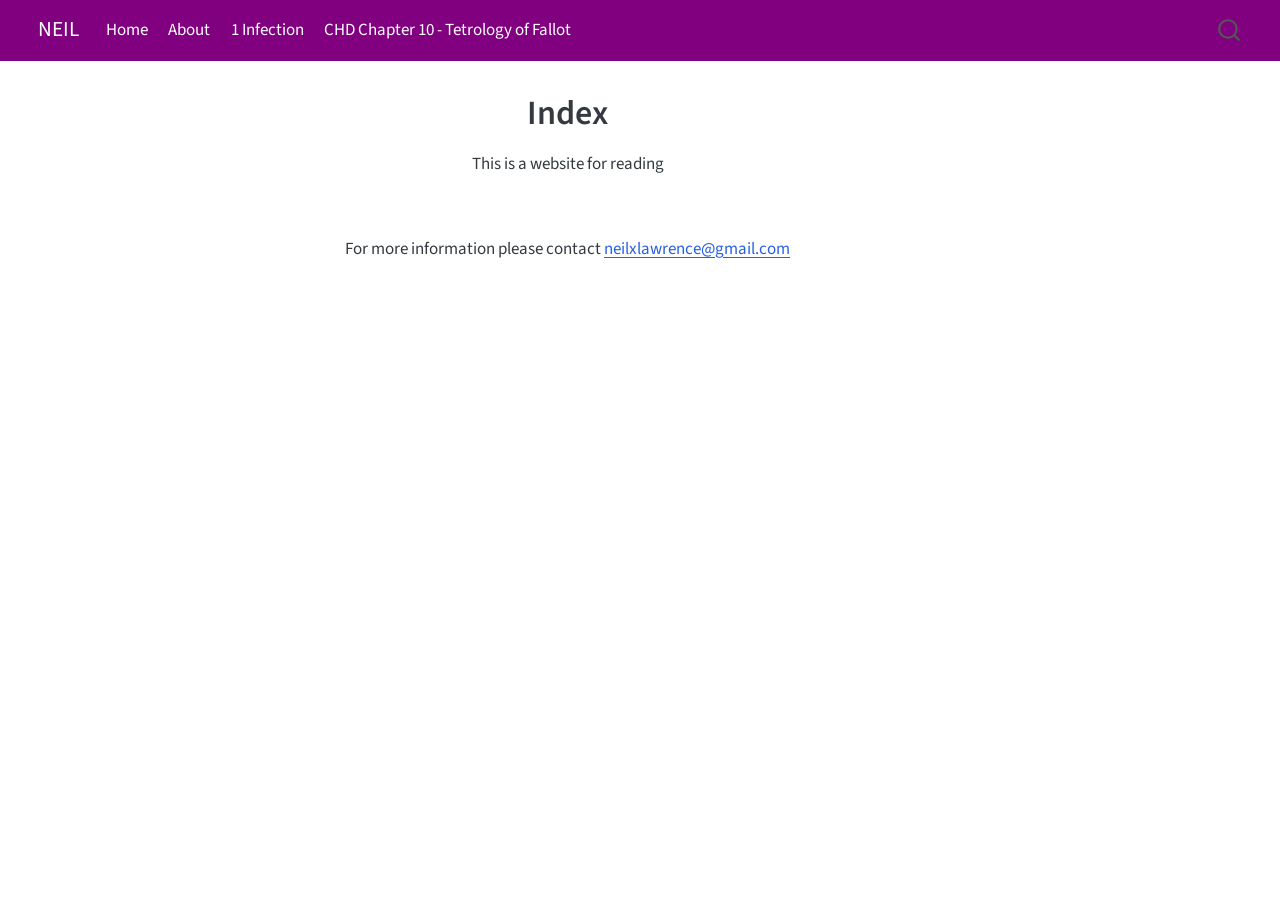
==== commit fd6535d9: "d" ====
--- a/docs/index.html
+++ b/docs/index.html
@@ -1,8 +1,569 @@
-<html xmlns="http://www.w3.org/1999/xhtml">    
-  <head>      
-    <title>Redirect to 1-infection.html</title>      
-    <meta http-equiv="refresh" content="0;URL='1-infection.html'" />    
-  </head>    
-  <body> 
-  </body>  
-</html>     
+<!DOCTYPE html>
+<html xmlns="http://www.w3.org/1999/xhtml" lang="en" xml:lang="en"><head>
+
+<meta charset="utf-8">
+<meta name="generator" content="quarto-1.9.37">
+
+<meta name="viewport" content="width=device-width, initial-scale=1.0, user-scalable=yes">
+
+
+<title>Index – NEIL</title>
+<style>
+/* Default styles provided by pandoc.
+** See https://pandoc.org/MANUAL.html#variables-for-html for config info.
+*/
+code{white-space: pre-wrap;}
+span.smallcaps{font-variant: small-caps;}
+div.columns{display: flex; gap: min(4vw, 1.5em);}
+div.column{flex: auto; overflow-x: auto;}
+div.hanging-indent{margin-left: 1.5em; text-indent: -1.5em;}
+ul.task-list{list-style: none;}
+ul.task-list li input[type="checkbox"] {
+  width: 0.8em;
+  margin: 0 0.8em 0.2em -1em; /* quarto-specific, see https://github.com/quarto-dev/quarto-cli/issues/4556 */ 
+  vertical-align: middle;
+}
+</style>
+
+
+<script src="site_libs/quarto-nav/quarto-nav.js"></script>
+<script src="site_libs/quarto-nav/headroom.min.js"></script>
+<script src="site_libs/clipboard/clipboard.min.js"></script>
+<script src="site_libs/quarto-search/autocomplete.umd.js"></script>
+<script src="site_libs/quarto-search/fuse.min.js"></script>
+<script src="site_libs/quarto-search/quarto-search.js"></script>
+<meta name="quarto:offset" content="./">
+<script src="site_libs/quarto-html/quarto.js" type="module"></script>
+<script src="site_libs/quarto-html/tabsets/tabsets.js" type="module"></script>
+<script src="site_libs/quarto-html/popper.min.js"></script>
+<script src="site_libs/quarto-html/tippy.umd.min.js"></script>
+<script src="site_libs/quarto-html/anchor.min.js"></script>
+<link href="site_libs/quarto-html/tippy.css" rel="stylesheet">
+<link href="site_libs/quarto-html/quarto-syntax-highlighting-7f8f88aac4f3542376d5c11b86a4c14d.css" rel="stylesheet" id="quarto-text-highlighting-styles">
+<script src="site_libs/bootstrap/bootstrap.min.js"></script>
+<link href="site_libs/bootstrap/bootstrap-icons.css" rel="stylesheet">
+<link href="site_libs/bootstrap/bootstrap-a0f9fd0d421825b736dc1bbcbcba2219.min.css" rel="stylesheet" append-hash="true" id="quarto-bootstrap" data-mode="light">
+<script id="quarto-search-options" type="application/json">{
+  "location": "navbar",
+  "copy-button": false,
+  "collapse-after": 3,
+  "panel-placement": "end",
+  "type": "overlay",
+  "limit": 50,
+  "keyboard-shortcut": [
+    "f",
+    "/",
+    "s"
+  ],
+  "show-item-context": false,
+  "language": {
+    "search-no-results-text": "No results",
+    "search-matching-documents-text": "matching documents",
+    "search-copy-link-title": "Copy link to search",
+    "search-hide-matches-text": "Hide additional matches",
+    "search-more-match-text": "more match in this document",
+    "search-more-matches-text": "more matches in this document",
+    "search-clear-button-title": "Clear",
+    "search-text-placeholder": "",
+    "search-detached-cancel-button-title": "Cancel",
+    "search-submit-button-title": "Submit",
+    "search-label": "Search"
+  }
+}</script>
+<meta name="google-site-verification" content="YNCoKHF_iTIL2Mel8LO_p5IDsyJMHZ4XeLQvDbiXY2U">
+
+
+
+
+
+<link rel="stylesheet" href="styles.css">
+</head>
+
+<body class="nav-fixed quarto-light">
+
+<div id="quarto-search-results"></div>
+  <header id="quarto-header" class="headroom fixed-top">
+    <nav class="navbar navbar-expand-lg " data-bs-theme="dark">
+      <div class="navbar-container container-fluid">
+      <div class="navbar-brand-container mx-auto">
+    <a href="./index.html" class="navbar-brand navbar-brand-logo">
+    <img src="./images/babyphono_logo_purple.png" alt="" class="navbar-logo light-content">
+    <img src="./images/babyphono_logo_purple.png" alt="" class="navbar-logo dark-content">
+    </a>
+    <a class="navbar-brand" href="./index.html">
+    <span class="navbar-title">NEIL</span>
+    </a>
+  </div>
+            <div id="quarto-search" class="" title="Search"></div>
+          <button class="navbar-toggler" type="button" data-bs-toggle="collapse" data-bs-target="#navbarCollapse" aria-controls="navbarCollapse" role="menu" aria-expanded="false" aria-label="Toggle navigation" onclick="if (window.quartoToggleHeadroom) { window.quartoToggleHeadroom(); }">
+  <span class="navbar-toggler-icon"></span>
+</button>
+          <div class="collapse navbar-collapse" id="navbarCollapse">
+            <ul class="navbar-nav navbar-nav-scroll me-auto">
+  <li class="nav-item">
+    <a class="nav-link active" href="./index.html" aria-current="page"> 
+<span class="menu-text">Home</span></a>
+  </li>  
+  <li class="nav-item">
+    <a class="nav-link" href="./about.html"> 
+<span class="menu-text">About</span></a>
+  </li>  
+  <li class="nav-item">
+    <a class="nav-link" href="./1-infection.html"> 
+<span class="menu-text">1 Infection</span></a>
+  </li>  
+  <li class="nav-item">
+    <a class="nav-link" href="./b-1-10-tetralogy.html"> 
+<span class="menu-text">CHD Chapter 10 - Tetrology of Fallot</span></a>
+  </li>  
+</ul>
+          </div> <!-- /navcollapse -->
+            <div class="quarto-navbar-tools">
+</div>
+      </div> <!-- /container-fluid -->
+    </nav>
+</header>
+<!-- content -->
+<div id="quarto-content" class="quarto-container page-columns page-rows-contents page-layout-article page-navbar">
+<!-- sidebar -->
+<!-- margin-sidebar -->
+    <div id="quarto-margin-sidebar" class="sidebar margin-sidebar zindex-bottom">
+        
+    </div>
+<!-- main -->
+<main class="content" id="quarto-document-content">
+
+<header id="title-block-header" class="quarto-title-block default">
+<div class="quarto-title">
+<h1 class="title">Index</h1>
+</div>
+
+
+
+<div class="quarto-title-meta">
+
+    
+  
+    
+  </div>
+  
+
+
+</header>
+
+
+<div style="text-align: center;">
+<p>This is a website for reading</p>
+<p><br></p>
+<p>For more information please contact <a href="mailto:neilxlawrence@gmail.com" class="email">neilxlawrence@gmail.com</a></p>
+</div>
+
+
+
+</main> <!-- /main -->
+<script id="quarto-html-after-body" type="application/javascript">
+  window.document.addEventListener("DOMContentLoaded", function (event) {
+    const icon = "";
+    const anchorJS = new window.AnchorJS();
+    anchorJS.options = {
+      placement: 'right',
+      icon: icon
+    };
+    anchorJS.add('.anchored');
+    const isCodeAnnotation = (el) => {
+      for (const clz of el.classList) {
+        if (clz.startsWith('code-annotation-')) {                     
+          return true;
+        }
+      }
+      return false;
+    }
+    const onCopySuccess = function(e) {
+      // button target
+      const button = e.trigger;
+      // don't keep focus
+      button.blur();
+      // flash "checked"
+      button.classList.add('code-copy-button-checked');
+      var currentTitle = button.getAttribute("title");
+      button.setAttribute("title", "Copied!");
+      let tooltip;
+      if (window.bootstrap) {
+        button.setAttribute("data-bs-toggle", "tooltip");
+        button.setAttribute("data-bs-placement", "left");
+        button.setAttribute("data-bs-title", "Copied!");
+        tooltip = new bootstrap.Tooltip(button, 
+          { trigger: "manual", 
+            customClass: "code-copy-button-tooltip",
+            offset: [0, -8]});
+        tooltip.show();    
+      }
+      setTimeout(function() {
+        if (tooltip) {
+          tooltip.hide();
+          button.removeAttribute("data-bs-title");
+          button.removeAttribute("data-bs-toggle");
+          button.removeAttribute("data-bs-placement");
+        }
+        button.setAttribute("title", currentTitle);
+        button.classList.remove('code-copy-button-checked');
+      }, 1000);
+      // clear code selection
+      e.clearSelection();
+    }
+    const getTextToCopy = function(trigger) {
+      const outerScaffold = trigger.parentElement.cloneNode(true);
+      const codeEl = outerScaffold.querySelector('code');
+      for (const childEl of codeEl.children) {
+        if (isCodeAnnotation(childEl)) {
+          childEl.remove();
+        }
+      }
+      return codeEl.innerText;
+    }
+    const clipboard = new window.ClipboardJS('.code-copy-button:not([data-in-quarto-modal])', {
+      text: getTextToCopy
+    });
+    clipboard.on('success', onCopySuccess);
+    if (window.document.getElementById('quarto-embedded-source-code-modal')) {
+      const clipboardModal = new window.ClipboardJS('.code-copy-button[data-in-quarto-modal]', {
+        text: getTextToCopy,
+        container: window.document.getElementById('quarto-embedded-source-code-modal')
+      });
+      clipboardModal.on('success', onCopySuccess);
+    }
+      var localhostRegex = new RegExp(/^(?:http|https):\/\/localhost\:?[0-9]*\//);
+      var mailtoRegex = new RegExp(/^mailto:/);
+        var filterRegex = new RegExp('/' + window.location.host + '/');
+      var isInternal = (href) => {
+          return filterRegex.test(href) || localhostRegex.test(href) || mailtoRegex.test(href);
+      }
+      // Inspect non-navigation links and adorn them if external
+     var links = window.document.querySelectorAll('a[href]:not(.nav-link):not(.navbar-brand):not(.toc-action):not(.sidebar-link):not(.sidebar-item-toggle):not(.pagination-link):not(.no-external):not([aria-hidden]):not(.dropdown-item):not(.quarto-navigation-tool):not(.about-link)');
+      for (var i=0; i<links.length; i++) {
+        const link = links[i];
+        if (!isInternal(link.href)) {
+          // undo the damage that might have been done by quarto-nav.js in the case of
+          // links that we want to consider external
+          if (link.dataset.originalHref !== undefined) {
+            link.href = link.dataset.originalHref;
+          }
+        }
+      }
+    function tippyHover(el, contentFn, onTriggerFn, onUntriggerFn) {
+      const config = {
+        allowHTML: true,
+        maxWidth: 500,
+        delay: 100,
+        arrow: false,
+        appendTo: function(el) {
+            return el.parentElement;
+        },
+        interactive: true,
+        interactiveBorder: 10,
+        theme: 'quarto',
+        placement: 'bottom-start',
+      };
+      if (contentFn) {
+        config.content = contentFn;
+      }
+      if (onTriggerFn) {
+        config.onTrigger = onTriggerFn;
+      }
+      if (onUntriggerFn) {
+        config.onUntrigger = onUntriggerFn;
+      }
+      window.tippy(el, config); 
+    }
+    const noterefs = window.document.querySelectorAll('a[role="doc-noteref"]');
+    for (var i=0; i<noterefs.length; i++) {
+      const ref = noterefs[i];
+      tippyHover(ref, function() {
+        // use id or data attribute instead here
+        let href = ref.getAttribute('data-footnote-href') || ref.getAttribute('href');
+        try { href = new URL(href).hash; } catch {}
+        const id = href.replace(/^#\/?/, "");
+        const note = window.document.getElementById(id);
+        if (note) {
+          return note.innerHTML;
+        } else {
+          return "";
+        }
+      });
+    }
+    const xrefs = window.document.querySelectorAll('a.quarto-xref');
+    const processXRef = (id, note) => {
+      // Strip column container classes
+      const stripColumnClz = (el) => {
+        el.classList.remove("page-full", "page-columns");
+        if (el.children) {
+          for (const child of el.children) {
+            stripColumnClz(child);
+          }
+        }
+      }
+      stripColumnClz(note)
+      if (id === null || id.startsWith('sec-')) {
+        // Special case sections, only their first couple elements
+        const container = document.createElement("div");
+        if (note.children && note.children.length > 2) {
+          container.appendChild(note.children[0].cloneNode(true));
+          for (let i = 1; i < note.children.length; i++) {
+            const child = note.children[i];
+            if (child.tagName === "P" && child.innerText === "") {
+              continue;
+            } else {
+              container.appendChild(child.cloneNode(true));
+              break;
+            }
+          }
+          if (window.Quarto?.typesetMath) {
+            window.Quarto.typesetMath(container);
+          }
+          return container.innerHTML
+        } else {
+          if (window.Quarto?.typesetMath) {
+            window.Quarto.typesetMath(note);
+          }
+          return note.innerHTML;
+        }
+      } else {
+        // Remove any anchor links if they are present
+        const anchorLink = note.querySelector('a.anchorjs-link');
+        if (anchorLink) {
+          anchorLink.remove();
+        }
+        if (window.Quarto?.typesetMath) {
+          window.Quarto.typesetMath(note);
+        }
+        if (note.classList.contains("callout")) {
+          return note.outerHTML;
+        } else {
+          return note.innerHTML;
+        }
+      }
+    }
+    for (var i=0; i<xrefs.length; i++) {
+      const xref = xrefs[i];
+      tippyHover(xref, undefined, function(instance) {
+        instance.disable();
+        let url = xref.getAttribute('href');
+        let hash = undefined; 
+        if (url.startsWith('#')) {
+          hash = url;
+        } else {
+          try { hash = new URL(url).hash; } catch {}
+        }
+        if (hash) {
+          const id = hash.replace(/^#\/?/, "");
+          const note = window.document.getElementById(id);
+          if (note !== null) {
+            try {
+              const html = processXRef(id, note.cloneNode(true));
+              instance.setContent(html);
+            } finally {
+              instance.enable();
+              instance.show();
+            }
+          } else {
+            // See if we can fetch this
+            fetch(url.split('#')[0])
+            .then(res => res.text())
+            .then(html => {
+              const parser = new DOMParser();
+              const htmlDoc = parser.parseFromString(html, "text/html");
+              const note = htmlDoc.getElementById(id);
+              if (note !== null) {
+                const html = processXRef(id, note);
+                instance.setContent(html);
+              } 
+            }).finally(() => {
+              instance.enable();
+              instance.show();
+            });
+          }
+        } else {
+          // See if we can fetch a full url (with no hash to target)
+          // This is a special case and we should probably do some content thinning / targeting
+          fetch(url)
+          .then(res => res.text())
+          .then(html => {
+            const parser = new DOMParser();
+            const htmlDoc = parser.parseFromString(html, "text/html");
+            const note = htmlDoc.querySelector('main.content');
+            if (note !== null) {
+              // This should only happen for chapter cross references
+              // (since there is no id in the URL)
+              // remove the first header
+              if (note.children.length > 0 && note.children[0].tagName === "HEADER") {
+                note.children[0].remove();
+              }
+              const html = processXRef(null, note);
+              instance.setContent(html);
+            } 
+          }).finally(() => {
+            instance.enable();
+            instance.show();
+          });
+        }
+      }, function(instance) {
+      });
+    }
+        let selectedAnnoteEl;
+        const selectorForAnnotation = ( cell, annotation) => {
+          let cellAttr = 'data-code-cell="' + cell + '"';
+          let lineAttr = 'data-code-annotation="' +  annotation + '"';
+          const selector = 'span[' + cellAttr + '][' + lineAttr + ']';
+          return selector;
+        }
+        const selectCodeLines = (annoteEl) => {
+          const doc = window.document;
+          const targetCell = annoteEl.getAttribute("data-target-cell");
+          const targetAnnotation = annoteEl.getAttribute("data-target-annotation");
+          const annoteSpan = window.document.querySelector(selectorForAnnotation(targetCell, targetAnnotation));
+          const lines = annoteSpan.getAttribute("data-code-lines").split(",");
+          const lineIds = lines.map((line) => {
+            return targetCell + "-" + line;
+          })
+          let top = null;
+          let height = null;
+          let parent = null;
+          if (lineIds.length > 0) {
+              //compute the position of the single el (top and bottom and make a div)
+              const el = window.document.getElementById(lineIds[0]);
+              top = el.offsetTop;
+              height = el.offsetHeight;
+              parent = el.parentElement.parentElement;
+            if (lineIds.length > 1) {
+              const lastEl = window.document.getElementById(lineIds[lineIds.length - 1]);
+              const bottom = lastEl.offsetTop + lastEl.offsetHeight;
+              height = bottom - top;
+            }
+            if (top !== null && height !== null && parent !== null) {
+              // cook up a div (if necessary) and position it 
+              let div = window.document.getElementById("code-annotation-line-highlight");
+              if (div === null) {
+                div = window.document.createElement("div");
+                div.setAttribute("id", "code-annotation-line-highlight");
+                div.style.position = 'absolute';
+                parent.appendChild(div);
+              }
+              div.style.top = top - 2 + "px";
+              div.style.height = height + 4 + "px";
+              div.style.left = 0;
+              let gutterDiv = window.document.getElementById("code-annotation-line-highlight-gutter");
+              if (gutterDiv === null) {
+                gutterDiv = window.document.createElement("div");
+                gutterDiv.setAttribute("id", "code-annotation-line-highlight-gutter");
+                gutterDiv.style.position = 'absolute';
+                const codeCell = window.document.getElementById(targetCell);
+                const gutter = codeCell.querySelector('.code-annotation-gutter');
+                gutter.appendChild(gutterDiv);
+              }
+              gutterDiv.style.top = top - 2 + "px";
+              gutterDiv.style.height = height + 4 + "px";
+            }
+            selectedAnnoteEl = annoteEl;
+          }
+        };
+        const unselectCodeLines = () => {
+          const elementsIds = ["code-annotation-line-highlight", "code-annotation-line-highlight-gutter"];
+          elementsIds.forEach((elId) => {
+            const div = window.document.getElementById(elId);
+            if (div) {
+              div.remove();
+            }
+          });
+          selectedAnnoteEl = undefined;
+        };
+          // Handle positioning of the toggle
+      window.addEventListener(
+        "resize",
+        throttle(() => {
+          elRect = undefined;
+          if (selectedAnnoteEl) {
+            selectCodeLines(selectedAnnoteEl);
+          }
+        }, 10)
+      );
+      function throttle(fn, ms) {
+      let throttle = false;
+      let timer;
+        return (...args) => {
+          if(!throttle) { // first call gets through
+              fn.apply(this, args);
+              throttle = true;
+          } else { // all the others get throttled
+              if(timer) clearTimeout(timer); // cancel #2
+              timer = setTimeout(() => {
+                fn.apply(this, args);
+                timer = throttle = false;
+              }, ms);
+          }
+        };
+      }
+        // Attach click handler to the DT
+        const annoteDls = window.document.querySelectorAll('dt[data-target-cell]');
+        for (const annoteDlNode of annoteDls) {
+          annoteDlNode.addEventListener('click', (event) => {
+            const clickedEl = event.target;
+            if (clickedEl !== selectedAnnoteEl) {
+              unselectCodeLines();
+              const activeEl = window.document.querySelector('dt[data-target-cell].code-annotation-active');
+              if (activeEl) {
+                activeEl.classList.remove('code-annotation-active');
+              }
+              selectCodeLines(clickedEl);
+              clickedEl.classList.add('code-annotation-active');
+            } else {
+              // Unselect the line
+              unselectCodeLines();
+              clickedEl.classList.remove('code-annotation-active');
+            }
+          });
+        }
+    const findCites = (el) => {
+      const parentEl = el.parentElement;
+      if (parentEl) {
+        const cites = parentEl.dataset.cites;
+        if (cites) {
+          return {
+            el,
+            cites: cites.split(' ')
+          };
+        } else {
+          return findCites(el.parentElement)
+        }
+      } else {
+        return undefined;
+      }
+    };
+    var bibliorefs = window.document.querySelectorAll('a[role="doc-biblioref"]');
+    for (var i=0; i<bibliorefs.length; i++) {
+      const ref = bibliorefs[i];
+      const citeInfo = findCites(ref);
+      if (citeInfo) {
+        tippyHover(citeInfo.el, function() {
+          var popup = window.document.createElement('div');
+          citeInfo.cites.forEach(function(cite) {
+            var citeDiv = window.document.createElement('div');
+            citeDiv.classList.add('hanging-indent');
+            citeDiv.classList.add('csl-entry');
+            var biblioDiv = window.document.getElementById('ref-' + cite);
+            if (biblioDiv) {
+              citeDiv.innerHTML = biblioDiv.innerHTML;
+            }
+            popup.appendChild(citeDiv);
+          });
+          return popup.innerHTML;
+        });
+      }
+    }
+  });
+  </script>
+</div> <!-- /content -->
+
+
+
+
+</body></html>
--- a/docs/site_libs/quarto-html/quarto-syntax-highlighting-7f8f88aac4f3542376d5c11b86a4c14d.css
+++ b/docs/site_libs/quarto-html/quarto-syntax-highlighting-7f8f88aac4f3542376d5c11b86a4c14d.css
@@ -0,0 +1,236 @@
+/* quarto syntax highlight colors */
+:root {
+  --quarto-hl-ot-color: #003B4F;
+  --quarto-hl-at-color: #657422;
+  --quarto-hl-ss-color: #20794D;
+  --quarto-hl-an-color: #5E5E5E;
+  --quarto-hl-fu-color: #4758AB;
+  --quarto-hl-st-color: #20794D;
+  --quarto-hl-cf-color: #003B4F;
+  --quarto-hl-op-color: #5E5E5E;
+  --quarto-hl-er-color: #AD0000;
+  --quarto-hl-bn-color: #AD0000;
+  --quarto-hl-al-color: #AD0000;
+  --quarto-hl-va-color: #111111;
+  --quarto-hl-bu-color: inherit;
+  --quarto-hl-ex-color: inherit;
+  --quarto-hl-pp-color: #AD0000;
+  --quarto-hl-in-color: #5E5E5E;
+  --quarto-hl-vs-color: #20794D;
+  --quarto-hl-wa-color: #5E5E5E;
+  --quarto-hl-do-color: #5E5E5E;
+  --quarto-hl-im-color: #00769E;
+  --quarto-hl-ch-color: #20794D;
+  --quarto-hl-dt-color: #AD0000;
+  --quarto-hl-fl-color: #AD0000;
+  --quarto-hl-co-color: #5E5E5E;
+  --quarto-hl-cv-color: #5E5E5E;
+  --quarto-hl-cn-color: #8f5902;
+  --quarto-hl-sc-color: #5E5E5E;
+  --quarto-hl-dv-color: #AD0000;
+  --quarto-hl-kw-color: #003B4F;
+}
+
+/* other quarto variables */
+:root {
+  --quarto-font-monospace: SFMono-Regular, Menlo, Monaco, Consolas, "Liberation Mono", "Courier New", monospace;
+}
+
+/* syntax highlight based on Pandoc's rules */
+pre > code.sourceCode > span {
+  color: #003B4F;
+}
+
+code.sourceCode > span {
+  color: #003B4F;
+}
+
+div.sourceCode,
+div.sourceCode pre.sourceCode {
+  color: #003B4F;
+}
+
+/* Normal */
+code span {
+  color: #003B4F;
+}
+
+/* Alert */
+code span.al {
+  color: #AD0000;
+  font-style: inherit;
+}
+
+/* Annotation */
+code span.an {
+  color: #5E5E5E;
+  font-style: inherit;
+}
+
+/* Attribute */
+code span.at {
+  color: #657422;
+  font-style: inherit;
+}
+
+/* BaseN */
+code span.bn {
+  color: #AD0000;
+  font-style: inherit;
+}
+
+/* BuiltIn */
+code span.bu {
+  font-style: inherit;
+}
+
+/* ControlFlow */
+code span.cf {
+  color: #003B4F;
+  font-weight: bold;
+  font-style: inherit;
+}
+
+/* Char */
+code span.ch {
+  color: #20794D;
+  font-style: inherit;
+}
+
+/* Constant */
+code span.cn {
+  color: #8f5902;
+  font-style: inherit;
+}
+
+/* Comment */
+code span.co {
+  color: #5E5E5E;
+  font-style: inherit;
+}
+
+/* CommentVar */
+code span.cv {
+  color: #5E5E5E;
+  font-style: italic;
+}
+
+/* Documentation */
+code span.do {
+  color: #5E5E5E;
+  font-style: italic;
+}
+
+/* DataType */
+code span.dt {
+  color: #AD0000;
+  font-style: inherit;
+}
+
+/* DecVal */
+code span.dv {
+  color: #AD0000;
+  font-style: inherit;
+}
+
+/* Error */
+code span.er {
+  color: #AD0000;
+  font-style: inherit;
+}
+
+/* Extension */
+code span.ex {
+  font-style: inherit;
+}
+
+/* Float */
+code span.fl {
+  color: #AD0000;
+  font-style: inherit;
+}
+
+/* Function */
+code span.fu {
+  color: #4758AB;
+  font-style: inherit;
+}
+
+/* Import */
+code span.im {
+  color: #00769E;
+  font-style: inherit;
+}
+
+/* Information */
+code span.in {
+  color: #5E5E5E;
+  font-style: inherit;
+}
+
+/* Keyword */
+code span.kw {
+  color: #003B4F;
+  font-weight: bold;
+  font-style: inherit;
+}
+
+/* Operator */
+code span.op {
+  color: #5E5E5E;
+  font-style: inherit;
+}
+
+/* Other */
+code span.ot {
+  color: #003B4F;
+  font-style: inherit;
+}
+
+/* Preprocessor */
+code span.pp {
+  color: #AD0000;
+  font-style: inherit;
+}
+
+/* SpecialChar */
+code span.sc {
+  color: #5E5E5E;
+  font-style: inherit;
+}
+
+/* SpecialString */
+code span.ss {
+  color: #20794D;
+  font-style: inherit;
+}
+
+/* String */
+code span.st {
+  color: #20794D;
+  font-style: inherit;
+}
+
+/* Variable */
+code span.va {
+  color: #111111;
+  font-style: inherit;
+}
+
+/* VerbatimString */
+code span.vs {
+  color: #20794D;
+  font-style: inherit;
+}
+
+/* Warning */
+code span.wa {
+  color: #5E5E5E;
+  font-style: italic;
+}
+
+.prevent-inlining {
+  content: "</";
+}
+
+/*# sourceMappingURL=789ad8cd35626ba772517505b42a116e.css.map */
--- a/docs/styles.css
+++ b/docs/styles.css
@@ -0,0 +1,31 @@
+/* css styles */
+/* Center all page titles */
+h1.title {
+  text-align: center;
+}
+h2.subtitle {
+  text-align: center;
+}
+
+/* Navbar background and text color */
+.navbar {
+  background-color: purple !important;
+}
+
+.navbar a, .navbar-brand {
+  color: white !important;
+}
+
+@media (max-width: 768px) {
+  body {
+    font-size: 18px;
+  }
+
+  h1 {
+    font-size: 2.5rem;
+  }
+
+  h2 {
+    font-size: 2rem;
+  }
+}
